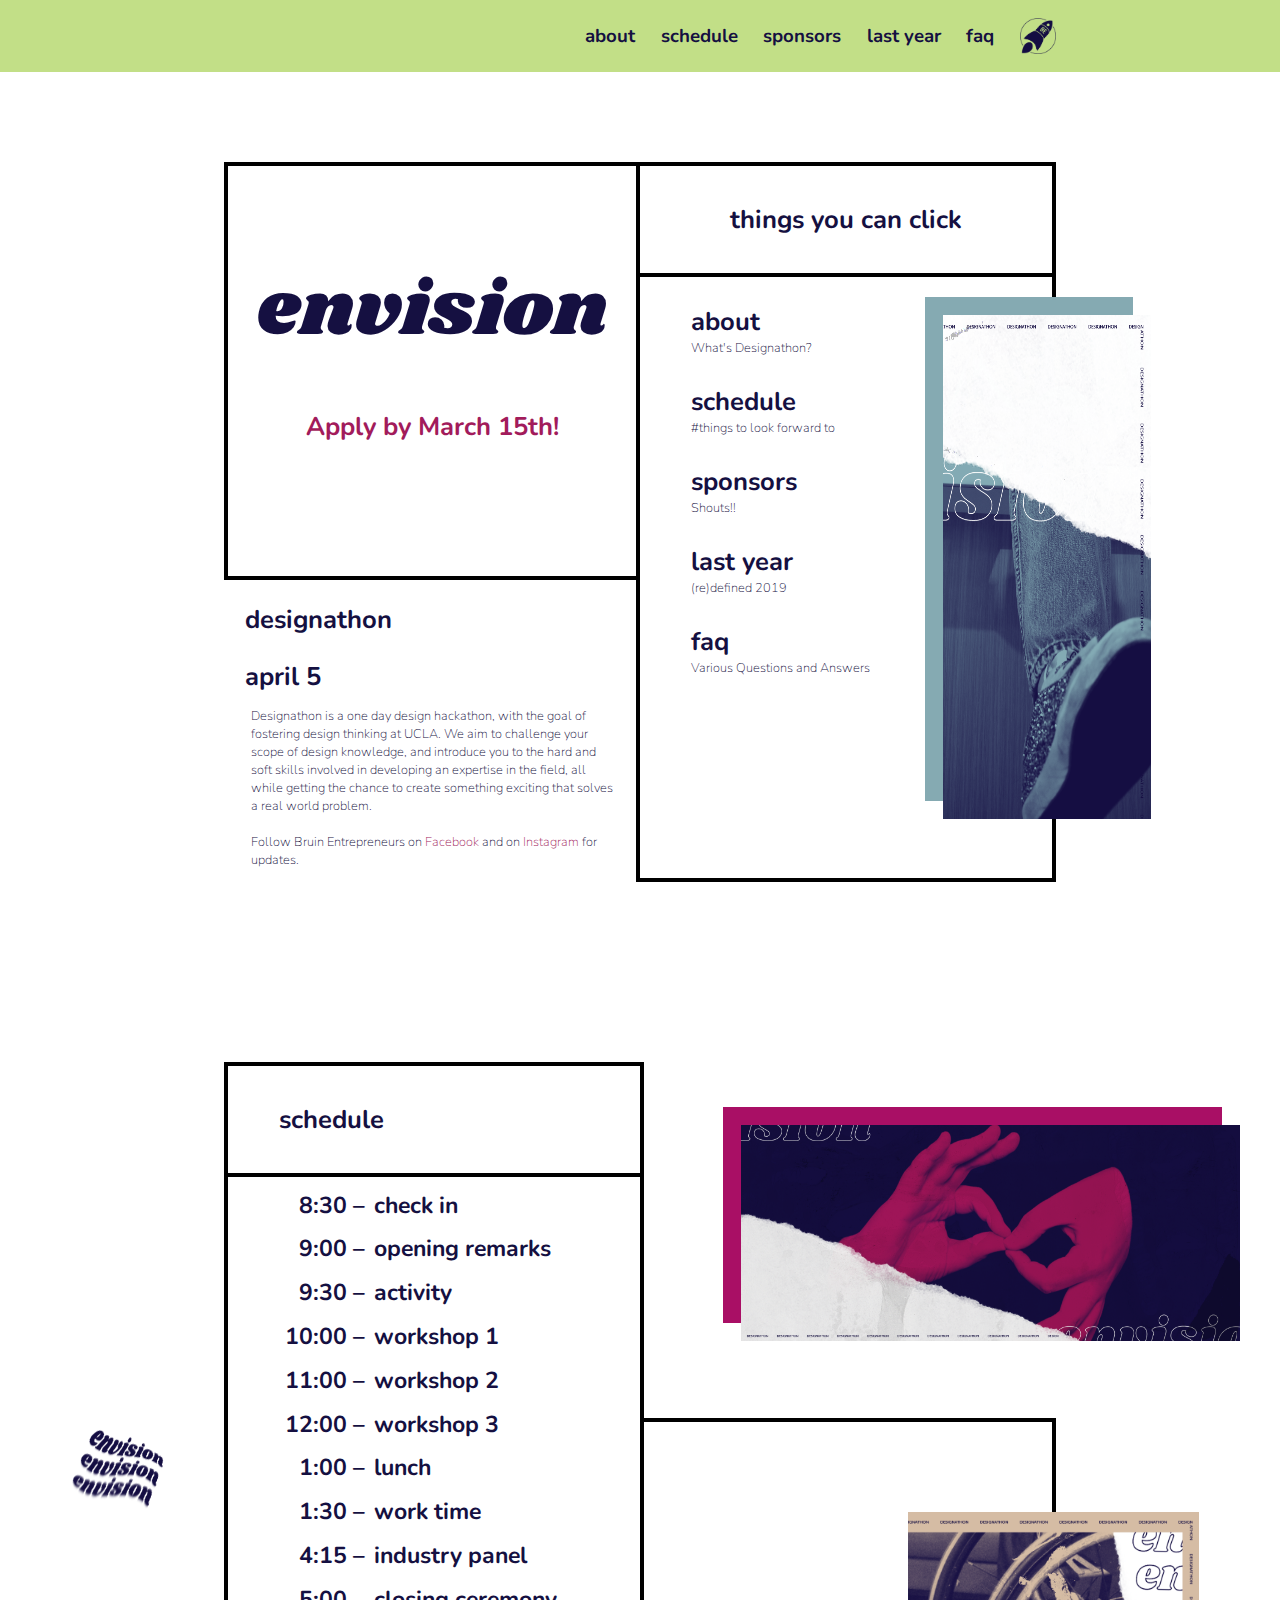
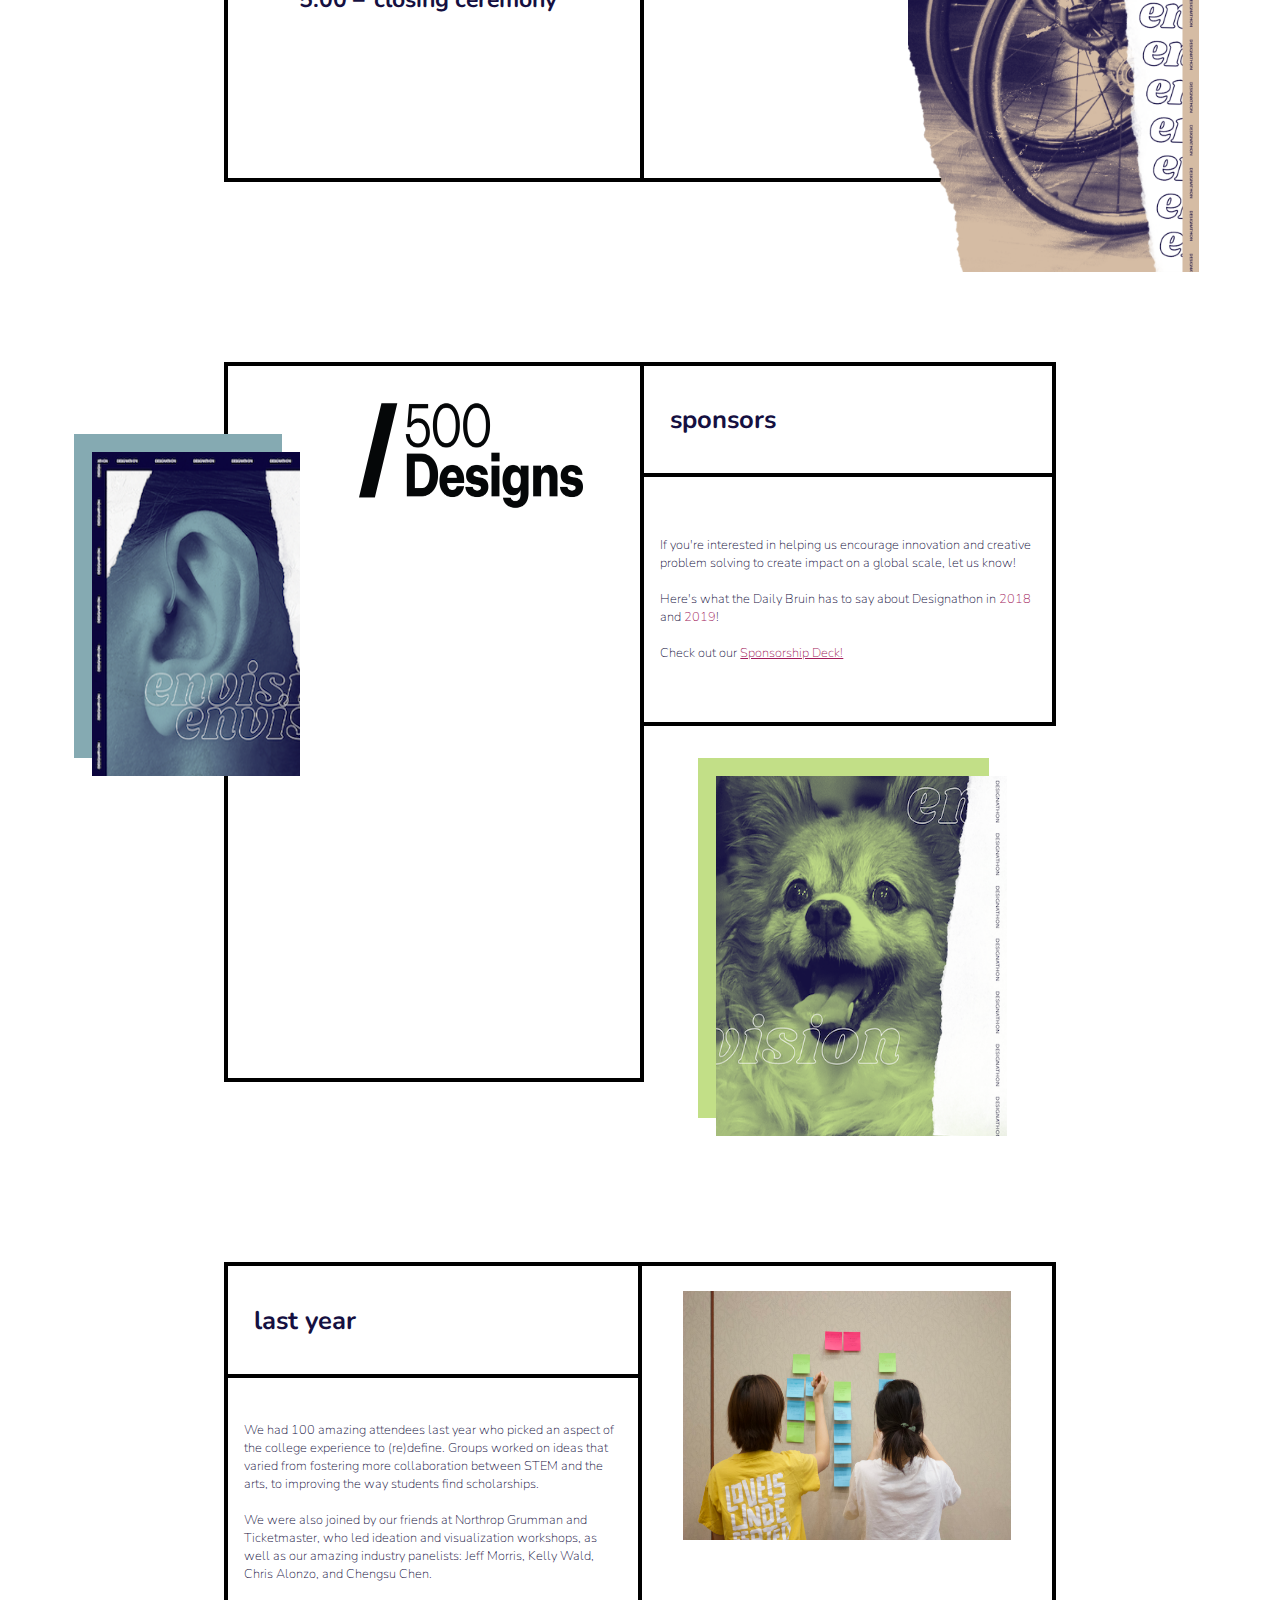
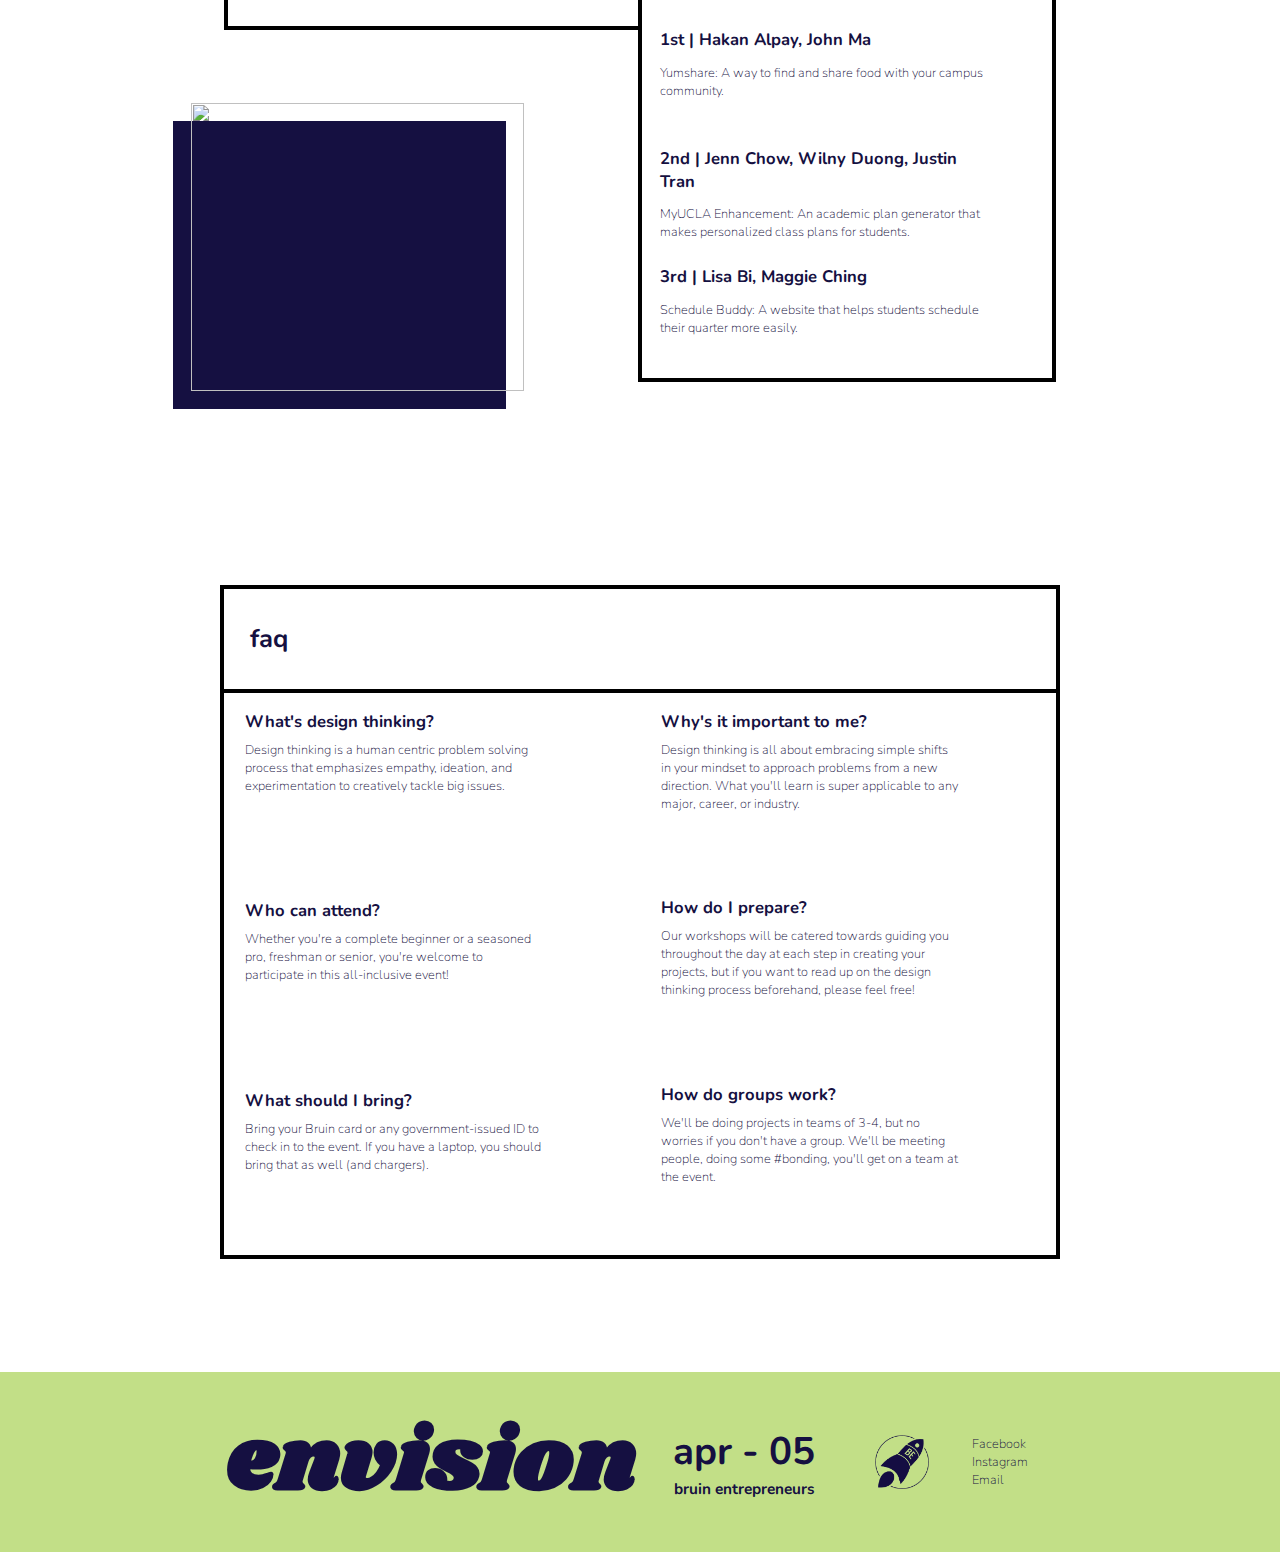
==== index.html @ 182599bc "Switched signing up date and event date for 1st page" ====
<html>
<head>
  <title>Designathon</title>
  <script src="https://ajax.googleapis.com/ajax/libs/jquery/3.3.1/jquery.min.js"></script>
  <link rel="stylesheet" href="base.css" type="text/css" />
  <link href='https://fonts.googleapis.com/css?family=Comfortaa' rel='stylesheet'>
  <link rel="stylesheet" type="text/css" href="https://fonts.googleapis.com/css?family=Open+Sans" />
  <link href="https://fonts.googleapis.com/css?family=Karla" rel="stylesheet" type="text/css">
  <link href="https://fonts.googleapis.com/css?family=Shrikhand&display=swap" rel="stylesheet">
  <link href="https://fonts.googleapis.com/css?family=Varela+Round&display=swap" rel="stylesheet">
  <link href="https://fonts.googleapis.com/css?family=Nunito&display=swap" rel="stylesheet">

  <meta name="viewport" content="width=device-width, initial-scale=1" user-scalable="no" />
</head>
<body>
    <div id="nav">
      <div id="bar">
        <a href="#about"><h3 class="nav-link">about</h3></a>
        <a href="#schedule"><h3 class="nav-link">schedule</h3></a>
        <a href="#sponsors"><h3 class="nav-link">sponsors</h3></a>
        <a href="#last-year"><h3 class="nav-link">last year</h3></a>
        <a href="#faq"><h3 class="nav-link">faq</h3></a>
        <a href="http://www.bruinentrepreneurs.org/"><div class='nav-link'><img id='nav-logo' src='./assets/bigblue.png'/></div></a>
      </div>
    </div>

    <div class="page">
      <div class="container-plain">
	       <div id="title-box" class="half-column-plain" >
	          <div id="title-left-upper" class="half-row" >
	             <div id="title-text-box" >
		               <h1 id="title-text">envision</h1>
			             <h5><a href='http://tinyurl.com/BEdesignathon20' style='color: #A21B5B; '>Apply by March 15th!</a></h5>
				        </div>
		        </div>
	          <div class='squeezed' class="half-row-plain" >
		        <h3 id="title-sub-title"> designathon</h3>
            <h3 id="title-sub-title"> april 5</h3>
		        <p class="title-sub-text" style="text-align: left;" >
			        Designathon is a one day design hackathon, with the goal of
				      fostering design thinking at UCLA. We aim to challenge
				      your scope of design knowledge, and introduce you to
				      the hard and soft skills involved in developing an
				      expertise in the field, all while getting the
				      chance to create something exciting that solves a
				      real world problem.
					    <!-- <a href='http://tinyurl.com/BEdesignathon20' style='color: #A21B5B; '>Apply by March 15th!</a> -->
					    <br>
						  <br>
							Follow Bruin Entrepreneurs on <a href="https://www.facebook.com/BruinEntrepreneurs/" style="color: #A21B5B;">Facebook</a> and on
							<a href="https://instagram.com/bruin.entrepreneurs?igshid=1wswyhg9yny3d" style="color: #A21B5B;">Instagram</a> for updates.
						</p>
			      </div>
	         </div>
	          <div class="half-column" >
	             <div class="section-title" >
	                <h2 class="section-title-text" style="margin: auto auto;">things you can click</h2>
		            </div>
               <div class="link-box" >
	                <div id="foot-img-box">
	  	                <img id='foot-img' src='./assets/foot.png'>
	                </div>
	                 <div class="link-item" >
		                  <a href="#title-sub-title"><h2 class="link-title-text">about</h2></a>
		                  <p class="link-subtext">What's Designathon?</p>
		                </div>
	                  <div class="link-item">
		                  <a href="#schedule"><h2 class="link-title-text">schedule</h2></a>
			                <p class="link-subtext">#things to look forward to</p>
			              </div>
		                <div class="link-item">
			                <a href="#sponsors"><h2 class="link-title-text">sponsors</h2></a>
			                <p class="link-subtext">Shouts!!</p>
				            </div>
			              <div class="link-item">
				              <a href='#last-year'><h2 class="link-title-text">last year</h2></a>
				              <p class="link-subtext">(re)defined 2019</p>
				            </div>
				            <div class="link-item">
					            <a href='#faq'><h2 class="link-title-text">faq</h2></a>
					            <p class="link-subtext">Various Questions and Answers</p>
					          </div>
				        </div>
	          </div>
      </div>
    </div>

	<!-- schedule: Monica's section -->
    <div id="schedule" class="page">
      <div class="container-plain">
		<div class="half-column" >
			<div class="section-title" >
		        <h2 class="section-title-text" style="margin-left: 4vw">schedule</h2>
			</div>
		    <div class="container-plain-schedule" >
		    	<div id="envision-img-box">
				  	<img id='envision-img' src='./assets/okaydude.png'>
				</div>
				<div class="half-column-schedule-small">
					<div class="link-item-schedule">
						<h2 class="link-title-text-time">8:30 &ndash;</h2>
					</div>
					<div class="link-item-schedule">
						<h2 class="link-title-text-time">9:00 &ndash;</h2>
					</div>
					<div class="link-item-schedule">
						<h2 class="link-title-text-time">9:30 &ndash;</h2>
					</div>
					<div class="link-item-schedule">
						<h2 class="link-title-text-time">10:00 &ndash;</h2>
					</div>
					<div class="link-item-schedule">
						<h2 class="link-title-text-time">11:00 &ndash;</h2>
					</div>
					<div class="link-item-schedule">
						<h2 class="link-title-text-time">12:00 &ndash;</h2>
					</div>
					<div class="link-item-schedule">
						<h2 class="link-title-text-time">1:00 &ndash;</h2>
					</div>
					<div class="link-item-schedule">
						<h2 class="link-title-text-time">1:30 &ndash;</h2>
					</div>
					<div class="link-item-schedule">
						<h2 class="link-title-text-time">4:15 &ndash;</h2>
					</div>
					<div class="link-item-schedule">
						<h2 class="link-title-text-time">5:00 &ndash;</h2>
					</div>
				</div>
				<div class="half-column-schedule">
					<div class="link-item-schedule-2">
						<h2 class="link-title-text-time-2">check in</h2>
					</div>
					<div class="link-item-schedule-2">
						<h2 class="link-title-text-time-2">opening remarks</h2>
					</div>
					<div class="link-item-schedule-2">
						<h2 class="link-title-text-time-2">activity</h2>
					</div>
					<div class="link-item-schedule-2">
						<h2 class="link-title-text-time-2">workshop 1</h2>
					</div>
					<div class="link-item-schedule-2">
						<h2 class="link-title-text-time-2">workshop 2</h2>
					</div>
					<div class="link-item-schedule-2">
						<h2 class="link-title-text-time-2">workshop 3</h2>
					</div>
					<div class="link-item-schedule-2">
						<h2 class="link-title-text-time-2">lunch</h2>
					</div>
					<div class="link-item-schedule-2">
						<h2 class="link-title-text-time-2">work time</h2>
					</div>
					<div class="link-item-schedule-2">
						<h2 class="link-title-text-time-2">industry panel</h2>
					</div>
					<div class="link-item-schedule-2">
						<h2 class="link-title-text-time-2">closing ceremony</h2>
					</div>
				</div>
			</div>
		</div>

		<div id="title-box" class="half-column-plain">
			<div class="half-row-plain" >
				<div id="hand-img-box">
				  	<img id='hand-img' src='./assets/hands.png'>
				</div>
			</div>
		    <div id="title-right-upper" class="half-row" style="border-left: white">
		          <div id="title-text-box"></div>
				  <div id="bike-img-box">
				  	<img id='bike-img' src='./assets/bike.png'>
				  </div>
			</div>
		</div>
      </div>
    </div>

    <div class="page" id="sponsors">
      <div class="container-plain">
			<div class="half-column">
        <div class="sponsor-box">
          <div id="sponsor-img-box">
            <img id='foot-img' src='./assets/500Designs_Export_Lockup_Black.png'>
          </div>
        </div>
        <div class="ear-box" >
           <div id="ear-img-box">
               <img id='foot-img' src='./assets/ear.png'>
          </div>
        </div>
      </div>
			<div class="half-column noborder">
				<div class="half-row" id="thiccBorderBottom">
          <div class="section-title" style="height: 30%;" >
						<h1 class="section-title-text">sponsors</h1>
					</div>
						<div class="half-row-plain" style='height:75%;'>
							<p class='box-text'>If you're interested in helping us encourage innovation and creative problem solving to create impact on a global scale, let us <a href="evp.bruin.entrepreneurs@gmail.com">know!</a>
							<br>
							<br>
							Here's what the Daily Bruin has to say about Designathon in <a href="https://dailybruin.com/2018/04/29/designathon-encourages-collaboration-of-students-with-diverse-experience-perspectives/" style=' color: #A21B5B;'>2018</a> and <a href="https://dailybruin.com/2019/04/03/designathon-aims-to-teach-students-creative-problem-solving-design-process/" style=' color: #A21B5B;'>2019</a>!
							<br>
              <br>
							Check out our <a href='https://drive.google.com/a/g.ucla.edu/file/d/1J04RfJUSskEVk2_TFL7cksySTFV1yy9Q/view?usp=sharing' style='text-decoration: underline; color: #A21B5B;'>Sponsorship Deck!</a>
            </p>
						</div>
					<!-- </div> -->
				</div>
				<div class="half-row" id="thiccBorderLeft">
					<div class="half-row" id="thiccMargin">
            <!--
						<div class="greenBox noborder" >
							<div id="dogImage"></div>
						</div>
          -->
            <div class="dog-box" >
               <div id="dog-img-box">
                   <img id='foot-img' src='./assets/dog.png'>
              </div>
            </div>
					</div>
				</div>
			</div>
		</div>
    <!--
		<div class="blueBox"></div>
		<div class="earImage"></div>
  -->
	</div>
</div>

<!-- sponsors section

<div class="page">
  <div id='sponsors' class="container-sponsors" >
	<div class="section-title" >
	      <h1 class="section-title-text" >sponsors & speakers & mentors & judges</h1>
	      </div>
	<div class="half-column-plain" >
	      <div class="s-box" style="background-color: #8FBEC7;"></div>
	      <h3 class="s-box-description">Natasha Puthukudy</h3>
	      <h3 class="s-box-description" style="margin-top: -6%; font-size: 1vw;">Company</h3>
	      <h3 class="s-box-description" style="margin-top: -6%; font-size: 1vw;">Role</h3>
	      <div class="s-box" style="background-color: #B8DA85;"></div>
	      <h3 class="s-box-description">Riley Noon</h3>
	      <h3 class="s-box-description" style="margin-top: -6%; font-size: 1vw;">Company</h3>
	      <h3 class="s-box-description" style="margin-top: -6%; font-size: 1vw;">Role</h3>
	      <div class="s-box" style="background-color: #AC0462;"></div>
	      <h3 class="s-box-description">Karlina Ho</h3>
	      <h3 class="s-box-description" style="margin-top: -6%; font-size: 1vw;">Company</h3>
	      <h3 class="s-box-description" style="margin-top: -6%; font-size: 1vw;">Role</h3>
	</div>
	<div class="half-column-plain" >
	      <div class="s-box" style="background-color: #AC0462;"></div>
	      <h3 class="s-box-description">Franklin Liang</h3>
	      <h3 class="s-box-description" style="margin-top: -6%; font-size: 1vw;">Company</h3>
	      <h3 class="s-box-description" style="margin-top: -6%; font-size: 1vw;">Role</h3>
	      <div class="s-box" style="background-color: #8FBEC7;"></div>
	      <h3 class="s-box-description">Crystal Huynh</h3>
	      <h3 class="s-box-description" style="margin-top: -6%; font-size: 1vw;">Company</h3>
	      <h3 class="s-box-description" style="margin-top: -6%; font-size: 1vw;">Role</h3>
	      <div class="s-box" style="background-color: #DCC5A5;"></div>
	      <h3 class="s-box-description">Monica Bellare</h3>
	      <h3 class="s-box-description" style="margin-top: -6%; font-size: 1vw;">Company</h3>
	      <h3 class="s-box-description" style="margin-top: -6%; font-size: 1vw;">Role</h3>
	</div>
	<div class="half-column-plain" >
	      <div class="s-box" style="background-color: #DCC5A5;"></div>
	      <h3 class="s-box-description">Isha Kamath</h3>
	      <h3 class="s-box-description" style="margin-top: -6%; font-size: 1vw;">Company</h3>
	      <h3 class="s-box-description" style="margin-top: -6%; font-size: 1vw;">Role</h3>
	      <div class="s-box" style="background-color: #1A1943;"></div>
	      <h3 class="s-box-description">Sela Serafin</h3>
	      <h3 class="s-box-description" style="margin-top: -6%; font-size: 1vw;">Company</h3>
	      <h3 class="s-box-description" style="margin-top: -6%; font-size: 1vw;">Role</h3>
	      <div class="s-box" style="background-color: #B8DA85;"></div>
	      <h3 class="s-box-description">Paolo Shamoon</h3>
	      <h3 class="s-box-description" style="margin-top: -6%; font-size: 1vw;">Company</h3>
	      <h3 class="s-box-description" style="margin-top: -6%; font-size: 1vw;">Role</h3>
	</div>
	<div class="half-column-plain" >
	      <div class="s-box" style="background-color: #1A1943;"></div>
	      <h3 class="s-box-description">Sarah Wilen</h3>
	      <h3 class="s-box-description" style="margin-top: -6%; font-size: 1vw;">Company</h3>
	      <h3 class="s-box-description" style="margin-top: -6%; font-size: 1vw;">Role</h3>
	      <div class="s-box" style="background-color: #AC0462;;"></div>
	      <h3 class="s-box-description">Nicole Park</h3>
	      <h3 class="s-box-description" style="margin-top: -6%; font-size: 1vw;">Company</h3>
	      <h3 class="s-box-description" style="margin-top: -6%; font-size: 1vw;">Role</h3>
	      <div class="s-box" style="background-color: #8FBEC7;"></div>
	      <h3 class="s-box-description">Joey Tang</h3>
	      <h3 class="s-box-description" style="margin-top: -6%; font-size: 1vw;">Company</h3>
	      <h3 class="s-box-description" style="margin-top: -6%; font-size: 1vw;">Role</h3>
	</div>

   </div>
</div>

 -->

<div id='last-year' class="page">
    <div class="container-plain">
		<div class="half-column" style="height: 50%; border-right: 0;">
			<div class="section-title" style="height: 30%;" >
		    	<h1 class="section-title-text">last year</h1>
			</div>
			<div class="half-row-plain">
				<p class='box-text'>
			    	We had 100 amazing attendees last year who picked an
			    	aspect of the college experience to (re)define. Groups worked
			        on ideas that varied from fostering more collaboration between
			        STEM and the arts, to improving the way students find scholarships.
			        <br>
				  	<br>
				    We were also joined by our friends at Northrop Grumman and
				    Ticketmaster, who led ideation and visualization workshops,
				    as well as our amazing industry panelists: Jeff Morris,
				    Kelly Wald, Chris Alonzo, and Chengsu Chen.
				</p>
			  	<div id='star-background'>
			    	<img id='star-pic' src='./assets/blue2-01.png'>
			    </div>
			</div>
		</div>
	    <div class="half-column" style="width: 50%;">
		    <div id="last-year-pic-box">
				    <img id='whiteboard-pic' src='./assets/fullsizeoutput_17e4.jpeg'>
				<!-- <div style='display: flex; justify-content: center;'>
					<div style='font-weight: 900; font-size: 1.vw;'>&mdash;&nbsp;&nbsp;&nbsp;&nbsp;</div>
					<div style='font-weight: 700; font-size: 1.vw;'>&mdash;&nbsp;&nbsp;&nbsp;&nbsp;</div>
					<div style='font-weight: 500; font-size: 1.vw;'>&mdash;&nbsp;&nbsp;&nbsp;&nbsp;</div>
					<div style='font-weight: 300; font-size: 1.vw;'>&mdash;&nbsp;&nbsp;&nbsp;&nbsp;</div>
				</div> -->
			</div>
			<div id="last-year-winners-box">
				<div class="winner-box">
					<h3 class="winner-name">1st | Hakan Alpay, John Ma</h3>
					<p>
					Yumshare: A way to find and share food with your campus community.
					</p>
				</div>
				<div class="winner-box">
					<h3 class="winner-name">2nd | Jenn Chow, Wilny Duong, Justin Tran</h3>
					<p>
						MyUCLA Enhancement: An academic plan generator that makes personalized
						class plans for students.
					</p>
				</div>
				<div class="winner-box">
					<h3 class="winner-name">3rd | Lisa Bi, Maggie Ching</h3>
					<p>
					Schedule Buddy: A website that helps students schedule their quarter
					more easily.
					</p>
				</div>
			</div>
		</div>
	</div>
</div>

<div class="page">
    <div id='faq' class="container">
		<div class="section-title">
			<h1 class="section-title-text" >faq</h1>
	    </div>
		<div id='q-a' class="half-column-plain">
			<div class="q-box" >
				<h3 class="q-box-question" >What's design thinking?</h3>
				<p class='q-box-answer'>
		      		Design thinking is a human centric problem solving
		          	process that emphasizes empathy, ideation, and
		          	experimentation to creatively tackle big issues.
		      	</p>
		    </div>
			<div class="q-box">
				<h3 class="q-box-question" > Who can attend?</h3>
				<p class='q-box-answer'>
					Whether you're a complete beginner or a seasoned pro,
					freshman or senior, you're welcome to participate in
					this all-inclusive event!
				</p>
			</div>
			<div class="q-box" >
				<h3 class="q-box-question" >What should I bring?</h3>
				<p class='q-box-answer'>
				Bring your Bruin card or any government-issued ID to
				check in to the event. If you have a laptop, you should
				bring that as well (and chargers).
				</p>
			</div>
		</div>
		<div class="half-column-plain" >
			<div class="q-box" >
				<h3 class="q-box-question" >Why's it important to me?</h3>
				<p class='q-box-answer'>
					Design thinking is all about embracing simple shifts in
					your mindset to approach problems from a new direction.
					What you'll learn is super applicable to any major, career,
					or industry.
				</p>
			</div>
			<div class="q-box" >
				<h3 class="q-box-question" >How do I prepare?</h3>
				<p class='q-box-answer'>
					Our workshops will be catered towards guiding you
					throughout the day at each step in creating your
					projects, but if you want to read up on the design
					thinking process beforehand, please feel free!
				</p>
			</div>
			<div class="q-box" >
				<h3 class="q-box-question" >How do groups work?</h3>
				<p class='q-box-answer'>
					We'll be doing projects in teams of 3-4, but no worries
					if you don't have a group. We'll be meeting people, doing
					some #bonding, you'll get on a team at the event.
				</p>
			</div>
		</div>
	</div>
</div>

<div id="bottom-bar">
  <div id="bottom-container">
    <div id="bottom-name"><h1 id="bottom-name-text">envision</h1></div>
    <div id="bottom-date">
      <h2 id="bottom-date-text">apr - 05</h2>
      <h2 id="bottom-be-text">bruin entrepreneurs</h2>
    </div>
    <div id="be-logo">
      <img id='be-logo-img' src='./assets/bigblue.png'>
    </div>
    <div id="bottom-links">
      <a href="https://www.facebook.com/BruinEntrepreneurs/"><p class="bottom-links-text">Facebook</p></a>
      <a href="https://instagram.com/bruin.entrepreneurs"><p class="bottom-links-text">Instagram</p></a>
      <a href='mailto:finance@bruinentrepreneurs.org'><p class="bottom-links-text">Email</p></a>
    </div>
  </div>
</div>


<script src="base.js"></script>
<script src="faded.js"></script>
</body>
</html>
---- base.css ----
/* about-img img is wrong. Theres more detail in the original */

html {
  scroll-behavior: smooth;
}
body {
  background-color: rgba(255, 255, 255, 1);
  width: 100%;
  padding: 0px;
  margin: 0px;
  overflow-x: hidden;
  color: #151041;
}
h1, h2, h3, h4, h5 {
  font-family: 'Nunito', sans-serif;
}

p {
    font-family: 'Nunito', san-serif;
    color: #151041;
    font-weight: 100;
    font-size: 1vw;
}

a {
    text-decoration: none;
    color: #151041;

}

h5 {
  font-size: 2vw;
}

h4 {
  /* font-family: ''; */
    /* color: #8DA9D4; */
    font-size: 1rem;
}

#nav {
  background-color: #C2DF87;
  width: 100%;
  height: 8vh;

}

#bar {
  height: 8vh;
  width: 65vw;
  display: flex;
  margin: 0 auto;
  /* justify-content: center; */
  justify-content: flex-end;

}

#nav-logo {
  height: 50%;
}

.nav-link {
  height: 100%;
  padding-left: 2vw;
  display: flex;
  align-items: center;
  justify-content: center;
  margin: 0;

}

#title-box {
  text-align: center;
  vertical-align: middle;
  height: 100%;
  /* border-style: solid; */
  /* width: 50%; */
}

#title-text-box {
    /* margin: auto; */
}

#title-text {
  font-family: 'Shrikhand', cursive;
  font-size: 6vw;
  text-align: center;
  margin: 0;
  /* margin: -5vh 0; */
  font-weight: 100;
}

#title-left-upper {
    border-right: 0;
    align-items: center;
    justify-content: center;
}

/* schedule: Monica's section */
#title-right-upper {
    border-left: 0;
}

#title-date-text {
  font-family: 'Nunito', sans-serif;
  font-weight: normal;
  font-size: 3vw;
  margin: 0;
  margin-top: -8%;
  /* margin: 1rem 0; */
  /* margin: auto 0; */
}

.squeezed {
  width: 90%;
  margin: 0 auto;
}

#title-sub-title {
    margin-top: 6%;
    margin-bottom: 0;

    font-style: bold;
    font-size: 2vw;
    text-align: left;
}

.title-sub-text {
    text-align: left;
    margin-left: .5vw;
}

.section-title {
  width: 100%;
  border-bottom: 0.25rem solid black;
  flex-direction: column;
  flex-wrap: wrap;
  display: flex;
  height: 15%;
}

.section-title-text {

    text-align: left;
    font-style: bold;
    font-size: 2vw;
    margin: auto auto;
    margin-left: 2vw;
    /* text-align: center; */
}


/* schedule: Monica's section */
.section-title-text-time {
    text-align: right;
    font-style: bold;
    font-size: 2.5vw;
    margin: auto auto;
    margin-left: 2vw;
    /* text-align: center; */
}

.link-box {
    margin-left: 4vw;
    height: 70%;
}

#foot-img-box {
  background: #85AAB2;
  width: 25%;
  height: 70%;
  position: absolute;
  top: 15vh;
  right: -6vw;
}
/* last-year-text */
#hand-img-box {
  background: #A90F65;
  width: 60%;
  height: 30%;
  position: absolute;
  top: 5vh;
  right: -20%;
  /* overflow-x: hidden; */
}

#hand-img {
  position: absolute;
  left: 2vh;
  top: 2vh;
  width: 100%;
  height: 100%;
}

#bike-img-box {
  /*background: #A90F65;*/
  width: 35%;
  height: 50%;
  position: absolute;
  top: 60%;
  right: -15%;
}

#envision-img-box {
  /*background: #A90F65;*/
  width: 20%;
  height: 20%;
  position: absolute;
  top: 25vh;
  left: -17vh;
}

#foot-img {
  position: absolute;
  left: 2vh;
  top: 2vh;
  width: 100%;
  height: 100%;
}

#bike-img {
  position: absolute;
  left: 2vh;
  top: 2vh;
  width: 100%;
  height: 100%;
}

#envision-img {
  position: absolute;
  transform: rotate(20deg);
  /* left: 2vh; */
  /* top: 2vh; */
  left: 5%;
  top: 5%;
  width: 100%;
  height: 100%;
}

.link-item {
    text-align: left;
    margin-top: 7.5%;
}

/* schedule: Monica's section */
.link-item-schedule {
    text-align: left;
    margin-top: 1vw;
    margin-right: 0vw;
}

.link-item-schedule-2 {
    text-align: left;
    margin-top: 1vw;
    margin-left: 0.7vw;
*/}

.link-title-text {
    text-align: left;
    font-style: bold;
    font-size: 2vw;
    margin: auto auto;

}

/* schedule: Monica's section */
  .link-title-text-time {
    text-align: right;
    font-style: bold;
    font-size: 1.8vw;
    margin: auto auto;
  }

  .link-title-text-time-2 {
    text-align: left;
    font-style: bold;
    font-size: 1.8vw;
    margin: auto auto;
  }

.link-subtext {
    margin-top: 0;
    margin-bottom: auto;
}

.page {
  width: 100vw;
  height: 100vh;
  display: flex;
  flex-direction: row;
  justify-content: center;
  flex-wrap: wrap;
  align-items: center;
}


#rowSplit1 {
  flex: 0.1;
}
#rowSplit2 {
  flex: 0.9;
}
/*
Creates a rectangular container for the boxes
*/
.container {
  width: 65vw;
  height: 74vh;
  position: relative;
  display: flex;
  justify-content: center;
  flex-wrap: wrap;
  /* border-left: 0.125rem solid black; */
  /* border-top: 0.125rem solid black; */
  border: 0.25rem solid black;
  /* background-color: white; */
  flex-direction: row;
}

.container-plain {
  width: 65vw;
  height: 80vh;
  position: relative;
  display: flex;
  justify-content: center;
  flex-wrap: wrap;
  /* background-color: rgba(242, 242, 243, 1); */
  flex-direction: row;
}

/* schedule: Monica's section */
.container-plain-schedule {
  width: 100%;
  height: 84%;
  position: relative;
  display: flex;
  justify-content: center;
  flex-wrap: wrap;
  /* background-color: rgba(242, 242, 243, 1); */
  flex-direction: row;
}



.half-column {
  flex: 1;
  border-left: 0.25rem solid black;
  border-top: 0.25rem solid black;
  border-right: 0.25rem solid black;
  border-bottom: 0.25rem solid black;
  flex-direction: column;
  flex-wrap: wrap;
  display: flex;
}

/* schedule: Monica's section */
.half-column-schedule {
  flex: 1.5;
  /*border-left: 0.25rem solid black;
  border-top: 0.25rem solid black;
  border-right: 0.25rem solid black;
  border-bottom: 0.25rem solid black;*/
  /*border-top: 0.25rem solid black;
  border-bottom: 0.25rem solid black;*/

  flex-direction: column;

  display: flex;
}

.half-column-schedule-small {
  flex: 0.75;
  /*border-left: 0.25rem solid black;
  border-top: 0.25rem solid black;
  border-right: 0.25rem solid black;
  border-bottom: 0.25rem solid black;*/
  flex-direction: column;
  flex-wrap: wrap;
  display: flex;
}




.half-column-plain {
  flex: 1;

  flex-direction: column;
  flex-wrap: wrap;
  display: flex;
  height: 85%;

}

.half-row {
  flex: 1;
  border: 0.25rem solid black;
  flex-direction: column;
  flex-wrap: wrap;
  display: flex;
  height: 50%;
}

.half-row-plain {
    flex: 1;
    flex-direction: column;
    flex-wrap: wrap;
    display: flex;
}



.box {
  height: 32vh;
  width: 22.4vw;
  background-color: #C2DF87;
  border: 0rem solid white;
  overflow: hidden;
  display: flex;
}



.noborder {
  border: 0rem solid white;
}



.box-text {
  margin: auto 4%;
}

.dog-box {
    margin-left: 0vw;
    height: 70%;
}

#dog-img-box {
  background: #C2DF87;
  width: 35%;
  height: 50%;
  position: absolute;
  /*
  top: 43vh;
  right: 10vh;
  */
  top: 55%;
  right: 8%;
}

.ear-box {
    margin-left: 0vw;
    height: 100%;
}

.sponsor-box {
    margin-left: 0vw;
    height: 100%;
}

#ear-img-box {
  background: #85AAB2;
  width: 25%;
  height: 45%;
  position: absolute;
  /*
  top: 8vh;
  left: -20vh;
  */
  top: 10%;
  left: -18%;
}

#sponsor-img-box {
  background: white;
  width: 30%;
  height: 19%;
  position: absolute;
  /*
  top: 8vh;
  left: -20vh;
  */
  top: 1%;
  left: 12.5%;
}

#star-background {
  height: 40%;
  width: 40%;
  position: absolute;
  bottom: -3vh;
  left: -4vw;
  background: #151041;
}

#star-pic {
  height: 100%;
  width: 100%;
  position: absolute;
  left: 2vh;
  bottom: 2vh;
}

#last-year-pic-box {
  height: 50%;
  text-align: center;
}


#whiteboard-pic {
  height: 70%;
  max-width: 80%;
  display: block;
  /* margin-top: 20%; */
  margin: 6% auto;
}

#last-year-winners-box {
    height: 50%;
    width: 90%;
    display: flex;
    flex-direction: column;
}

.winner-box {

   margin: auto 5%;
   width: 90%;
   height: 30%;
}

.winner-name {
    margin: 0 0;
    font-size: 1.3vw;
}

#q-a {
  justify-content: space-between;
}

.q-box {
    margin: 0% 5%;
    width: 90%;
    height: 33%;
}

.q-box-question {
  font-size: 1.3vw;
  /* margin-top: auto; */
  margin-bottom: .5rem;
}

.q-box-answer {
  margin-top: 0;
  width: 80%;
}





/*
Classes for the sponsor section
*/

.page {
  width: 100%;
  height: 100%;
  display: flex;
  flex-direction: row;
  justify-content: center;
  flex-wrap: wrap;
  align-items: center;
  position: relative;
}





.half-row-div {
  flex: 1;
  margin-left: 15%;
  margin-right: 12%;
  margin-top: 2%;
}

#noborder {
  border: 0rem solid white;
}

#thiccBorderBottom {
  border-bottom: 0.25rem solid black;
  border-right: 0.25rem solid black;
  border-left: 0;
}

#thiccBorderLeft {
  border-top: 0rem solid black;
  border-right: 0rem solid black;
  border-bottom: 0rem solid black;
  border-left: 0;
}

#thiccMargin {
  border: 0rem solid white;
  margin-top: 2.9vh;
  margin-left: 3.65vw;
}

#smallRow {
  flex: 0.43;
  border: 0rem solid white;
  margin-top: 4%;
  margin-left: 15%;
}

#thiccBorderTop {
  border-top: 0.25rem solid black;
  border-right: 0rem solid black;
  border-bottom: 0rem solid black;
  border-left: 0rem solid black;
}

#bottom-bar {
  background-color: #C2DF87;
  width: 100%;
  height: 20vh;
  /* margin-bottom: 6vh; */
}

#bottom-container {
  width: 65vw;
  height: 100%;
  display: flex;
  flex-direction: row;
  align-items: center;
  margin: 0 auto;
}

#bottom-name {
  display: flex;
  flex-direction: column;
  width: 50%;
  height: 100%;
  align-items: center;
  justify-content: center;
  /* height: 30vh; */
}

#bottom-name-text {
  font-family: 'Shrikhand', cursive;
  font-size: 7vw;
  vertical-align: middle;
  margin-top: 0;
  margin-bottom: 0;
}

#bottom-date {
  width: 25%;
  display: flex;
  flex-direction: column;
  justify-content: center;
  text-align: center;
}

#bottom-date-text {
  font-size: 3vw;
  font-weight: 700;
  margin-top: 0;
  margin-bottom: 0;
}

#bottom-be-text {
  margin-top: 0;
  margin-bottom: 0;
  font-size: 1.2vw;
}

#be-logo {
  display: flex;
  justify-content: center;
  width: 13%;
}

#be-logo-img {
  height: 50%;
  width: 50%;
}

#bottom-links {
  width: 12%;
  text-decoration: none;
  display: flex;
  flex-direction: column;
  justify-content: center;
}

.bottom-links-text {
  margin-top: 0;
  margin-bottom: 0;
  margin-left: 1rem;
}

  /* sponsors */
.container-sponsors {
  width: 65vw;
  height: 80vh;
  position: relative;
  display: flex;
  justify-content: center;
  flex-wrap: wrap;
  /* border-left: 0.125rem solid black; */
  /* border-top: 0.125rem solid black; */
  border: 0.25rem solid black;
  /* background-color: white; */
  flex-direction: row;
}

.s-box {
    margin-top: 10%;
    margin-left: 20%;
    width: 50%;
    height: 8vw;
}

.s-box-description {
  margin-top: 2.5%;
  font-size: 1.3vw;
  margin-left: 20%;
}
/* sponsors */

@media (max-width: 1050px) {
  #dog-img-box {
    width: 45%;
    height: 40%;
    top: 55%;
    right: 0%;
  }


  #ear-img-box {
    width: 33%;
    height: 45%;
    top: 10%;
    left: -20%;
  }

  #sponsor-img-box {
    width: 30%;
    height: 14%;
    top: 3%;
    left: 15%;
  }
}


@media (max-width: 870px) {
  h3 {
    font-size: .8rem;
  }
}

@media (max-width: 780px) {
  #sponsor-img-box {
    width: 27%;
    height: 10%;
    top: 0.8%;
    left: 19%;
  }
}

@media (max-width: 600px) {
  h3 {
    font-size: .6rem;
  }
  #sponsor-img-box {
    width: 27%;
    height: 10%;
    top: 0.5%;
    left: 18.5%;
  }
}

@media (max-width: 40rem) {

  p {
    /* margin-top: 0; */
    font-size: 2vw;
  }

  .link-title-text-time {
    margin-bottom: 2vh;
    font-size: 3vw;
  }

  .link-title-text-time-2 {
    margin-bottom: 2vh;
    font-size: 3vw;
  }


  .container {
    width: 80vw;
  }

  .container-plain {
    width: 80vw;
  }

/* schedule: Monica's section */
  .container-plain-schedule {
    width: 40vw;
  }

  #title-date-text {
    margin: 2rem 0;
  }

  #title-sub-title {
    font-size: 4vw;
  }

  #last-year-text {
    font-size: 1.7vw;
  }

  #star-background {
    width: 32%;
    height: 32%;
  }

  .link-item {
    margin: 2rem 0;
  }

  .link-title-text {
    font-size: 4vw;
  }

  .section-title-text {
    font-size: 4vw;
  }

  .winner-name {
    font-size: 2.3vw;
  }

  .q-box-question {
    font-size: 3vw;
  }

  #dog-img-box {
    width: 43%;
    height: 35%;
    top: 60%;
    right: 0%;
  }


  #ear-img-box {
    width: 32%;
    height: 38%;
    top: 10%;
    left: -10%;
  }

  /*sponsors*/
  .container-sponsors {
    width: 80vw;
  }

  .s-box-description {
    font-size: 1.3vw;
    margin-bottom: .5rem;
    margin-left: 10%;
  }

  .s-box {
    margin: 10% 10%;
    width: 50%;
    height: 10%;
  }
  /*sponsors*/

}



@media (min-width: 62rem) {
  /*sponsors*/
  .container-sponsors {
    width: 65vw;
  }

  .s-box-description {
    font-size: 1vw;
    margin-top: -1rem;
    margin-bottom: 0.5rem;
    margin-left: 10%;
  }

  .s-box {
    margin: 10% 10%;
    width: 6vw;
    height: 6vw;
  }
  /*sponsors*/
}
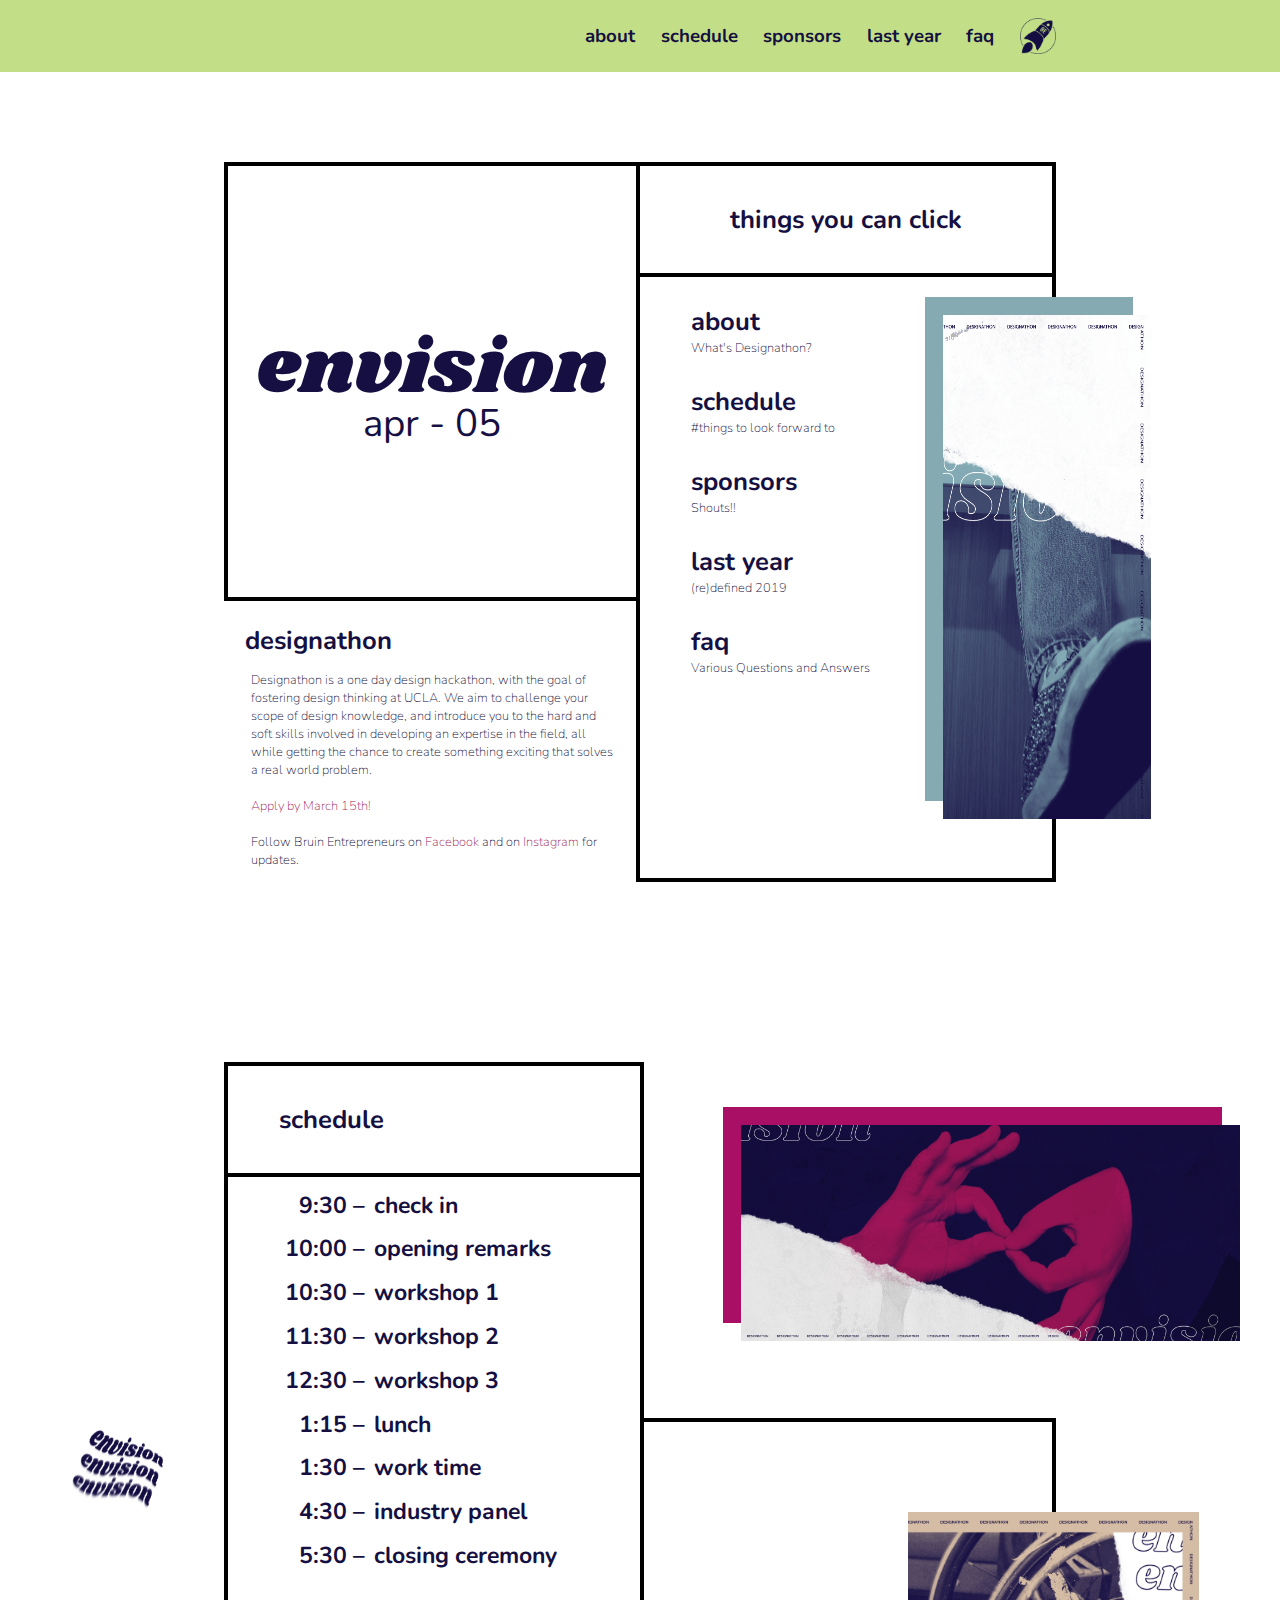
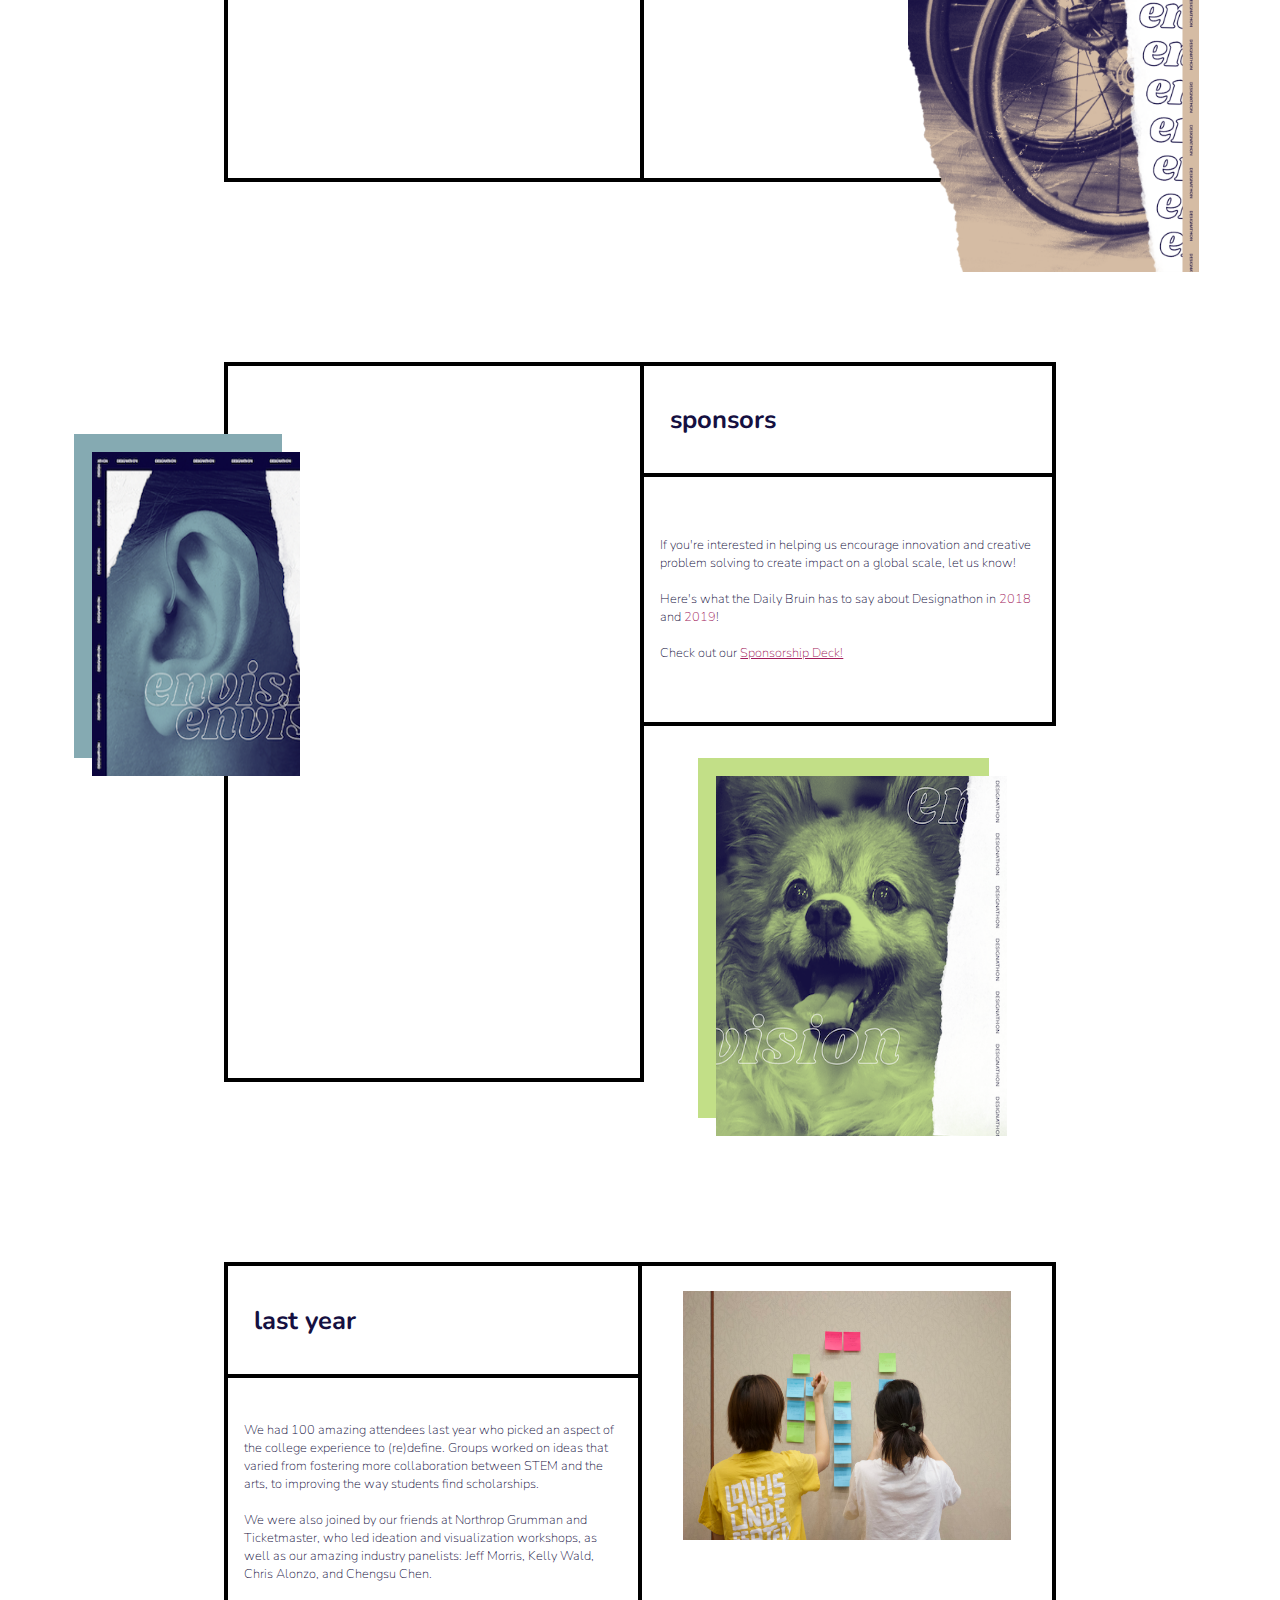
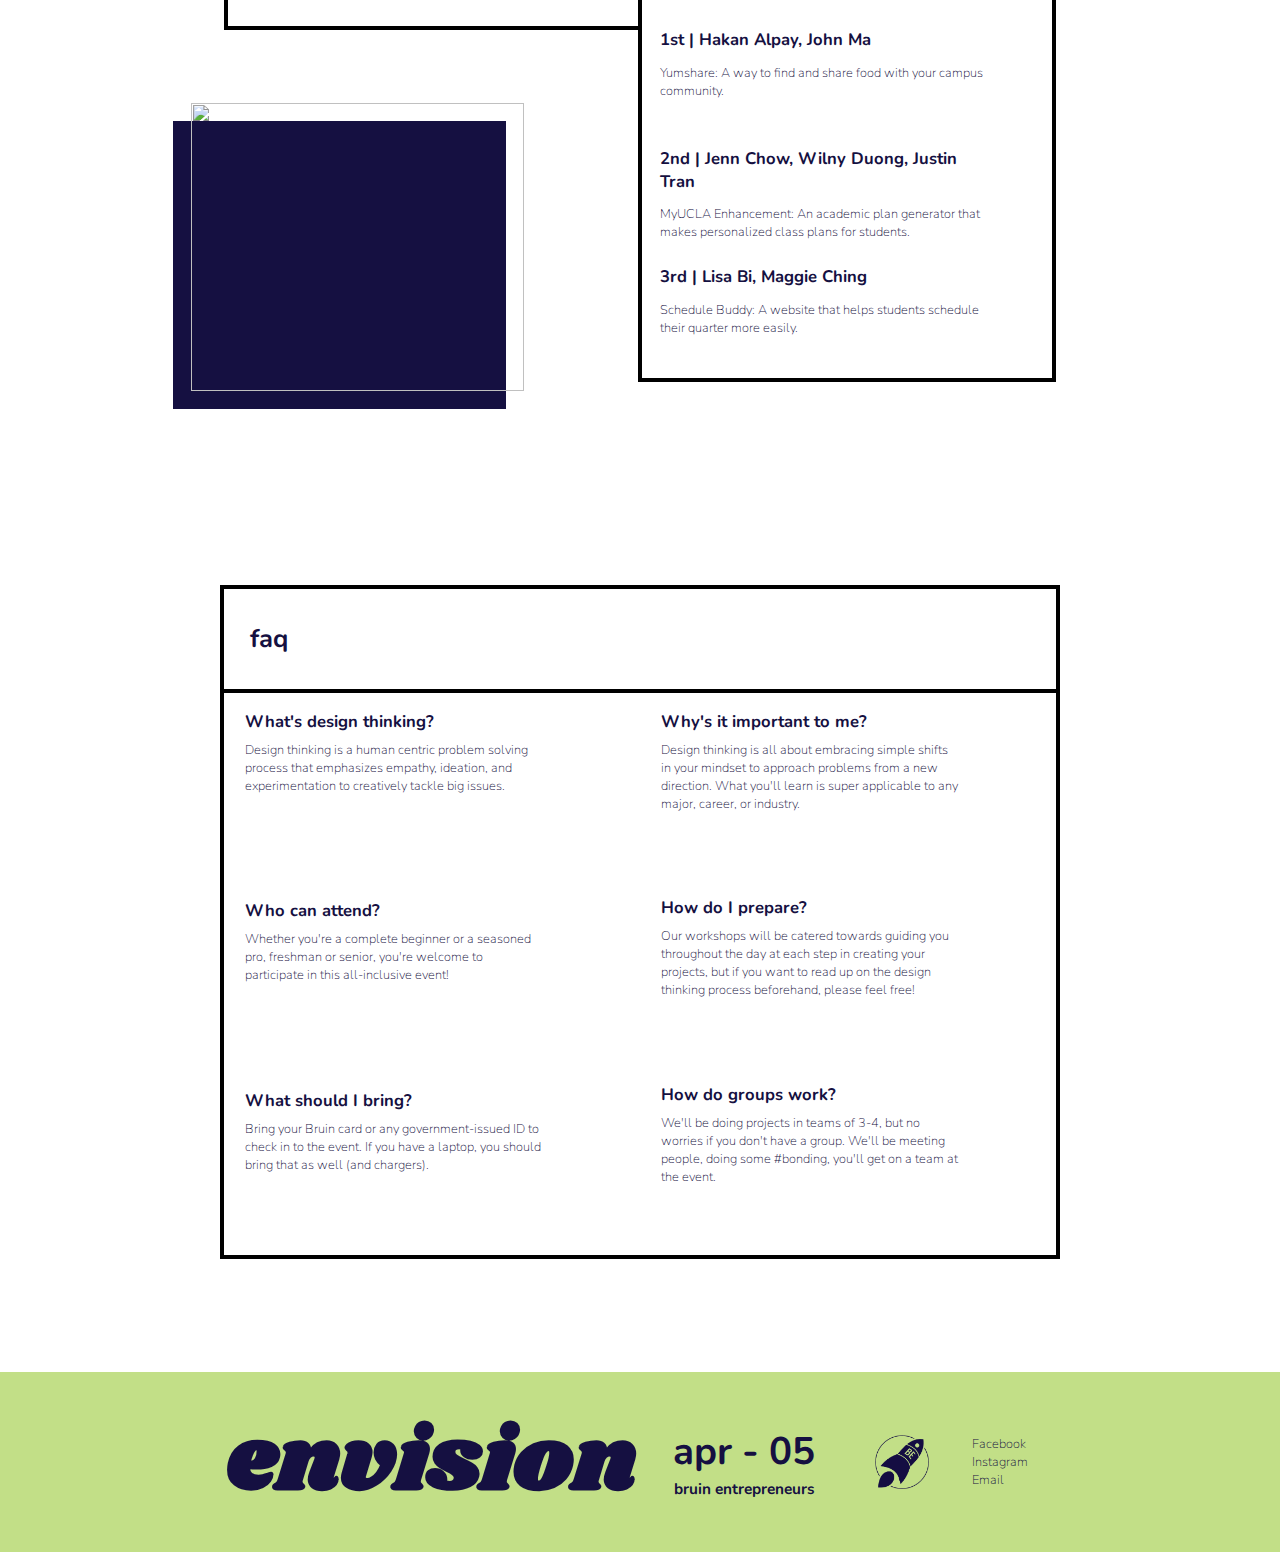
==== commit eba9a33f: "Fixed schedule" ====
--- a/index.html
+++ b/index.html
@@ -30,12 +30,11 @@
 	          <div id="title-left-upper" class="half-row" >
 	             <div id="title-text-box" >
 		               <h1 id="title-text">envision</h1>
-			             <h5><a href='http://tinyurl.com/BEdesignathon20' style='color: #A21B5B; '>Apply by March 15th!</a></h5>
+			             <h3 id="title-date-text">apr - 05</h3>
 				        </div>
 		        </div>
 	          <div class='squeezed' class="half-row-plain" >
 		        <h3 id="title-sub-title"> designathon</h3>
-            <h3 id="title-sub-title"> april 5</h3>
 		        <p class="title-sub-text" style="text-align: left;" >
 			        Designathon is a one day design hackathon, with the goal of
 				      fostering design thinking at UCLA. We aim to challenge
@@ -44,7 +43,9 @@
 				      expertise in the field, all while getting the
 				      chance to create something exciting that solves a
 				      real world problem.
-					    <!-- <a href='http://tinyurl.com/BEdesignathon20' style='color: #A21B5B; '>Apply by March 15th!</a> -->
+				      <br>
+				      <br>
+					    <a href='http://tinyurl.com/BEdesignathon20' style='color: #A21B5B; '>Apply by March 15th!</a>
 					    <br>
 						  <br>
 							Follow Bruin Entrepreneurs on <a href="https://www.facebook.com/BruinEntrepreneurs/" style="color: #A21B5B;">Facebook</a> and on
@@ -98,34 +99,31 @@
 				</div>
 				<div class="half-column-schedule-small">
 					<div class="link-item-schedule">
-						<h2 class="link-title-text-time">8:30 &ndash;</h2>
-					</div>
-					<div class="link-item-schedule">
-						<h2 class="link-title-text-time">9:00 &ndash;</h2>
-					</div>
-					<div class="link-item-schedule">
 						<h2 class="link-title-text-time">9:30 &ndash;</h2>
 					</div>
 					<div class="link-item-schedule">
 						<h2 class="link-title-text-time">10:00 &ndash;</h2>
 					</div>
 					<div class="link-item-schedule">
-						<h2 class="link-title-text-time">11:00 &ndash;</h2>
-					</div>
-					<div class="link-item-schedule">
-						<h2 class="link-title-text-time">12:00 &ndash;</h2>
-					</div>
-					<div class="link-item-schedule">
-						<h2 class="link-title-text-time">1:00 &ndash;</h2>
+						<h2 class="link-title-text-time">10:30 &ndash;</h2>
+					</div>
+					<div class="link-item-schedule">
+						<h2 class="link-title-text-time">11:30 &ndash;</h2>
+					</div>
+					<div class="link-item-schedule">
+						<h2 class="link-title-text-time">12:30 &ndash;</h2>
+					</div>
+					<div class="link-item-schedule">
+						<h2 class="link-title-text-time">1:15 &ndash;</h2>
 					</div>
 					<div class="link-item-schedule">
 						<h2 class="link-title-text-time">1:30 &ndash;</h2>
 					</div>
 					<div class="link-item-schedule">
-						<h2 class="link-title-text-time">4:15 &ndash;</h2>
-					</div>
-					<div class="link-item-schedule">
-						<h2 class="link-title-text-time">5:00 &ndash;</h2>
+						<h2 class="link-title-text-time">4:30 &ndash;</h2>
+					</div>
+					<div class="link-item-schedule">
+						<h2 class="link-title-text-time">5:30 &ndash;</h2>
 					</div>
 				</div>
 				<div class="half-column-schedule">
@@ -134,9 +132,6 @@
 					</div>
 					<div class="link-item-schedule-2">
 						<h2 class="link-title-text-time-2">opening remarks</h2>
-					</div>
-					<div class="link-item-schedule-2">
-						<h2 class="link-title-text-time-2">activity</h2>
 					</div>
 					<div class="link-item-schedule-2">
 						<h2 class="link-title-text-time-2">workshop 1</h2>
@@ -182,11 +177,6 @@
     <div class="page" id="sponsors">
       <div class="container-plain">
 			<div class="half-column">
-        <div class="sponsor-box">
-          <div id="sponsor-img-box">
-            <img id='foot-img' src='./assets/500Designs_Export_Lockup_Black.png'>
-          </div>
-        </div>
         <div class="ear-box" >
            <div id="ear-img-box">
                <img id='foot-img' src='./assets/ear.png'>
@@ -233,75 +223,6 @@
 	</div>
 </div>
 
-<!-- sponsors section
-
-<div class="page">
-  <div id='sponsors' class="container-sponsors" >
-	<div class="section-title" >
-	      <h1 class="section-title-text" >sponsors & speakers & mentors & judges</h1>
-	      </div>
-	<div class="half-column-plain" >
-	      <div class="s-box" style="background-color: #8FBEC7;"></div>
-	      <h3 class="s-box-description">Natasha Puthukudy</h3>
-	      <h3 class="s-box-description" style="margin-top: -6%; font-size: 1vw;">Company</h3>
-	      <h3 class="s-box-description" style="margin-top: -6%; font-size: 1vw;">Role</h3>
-	      <div class="s-box" style="background-color: #B8DA85;"></div>
-	      <h3 class="s-box-description">Riley Noon</h3>
-	      <h3 class="s-box-description" style="margin-top: -6%; font-size: 1vw;">Company</h3>
-	      <h3 class="s-box-description" style="margin-top: -6%; font-size: 1vw;">Role</h3>
-	      <div class="s-box" style="background-color: #AC0462;"></div>
-	      <h3 class="s-box-description">Karlina Ho</h3>
-	      <h3 class="s-box-description" style="margin-top: -6%; font-size: 1vw;">Company</h3>
-	      <h3 class="s-box-description" style="margin-top: -6%; font-size: 1vw;">Role</h3>
-	</div>
-	<div class="half-column-plain" >
-	      <div class="s-box" style="background-color: #AC0462;"></div>
-	      <h3 class="s-box-description">Franklin Liang</h3>
-	      <h3 class="s-box-description" style="margin-top: -6%; font-size: 1vw;">Company</h3>
-	      <h3 class="s-box-description" style="margin-top: -6%; font-size: 1vw;">Role</h3>
-	      <div class="s-box" style="background-color: #8FBEC7;"></div>
-	      <h3 class="s-box-description">Crystal Huynh</h3>
-	      <h3 class="s-box-description" style="margin-top: -6%; font-size: 1vw;">Company</h3>
-	      <h3 class="s-box-description" style="margin-top: -6%; font-size: 1vw;">Role</h3>
-	      <div class="s-box" style="background-color: #DCC5A5;"></div>
-	      <h3 class="s-box-description">Monica Bellare</h3>
-	      <h3 class="s-box-description" style="margin-top: -6%; font-size: 1vw;">Company</h3>
-	      <h3 class="s-box-description" style="margin-top: -6%; font-size: 1vw;">Role</h3>
-	</div>
-	<div class="half-column-plain" >
-	      <div class="s-box" style="background-color: #DCC5A5;"></div>
-	      <h3 class="s-box-description">Isha Kamath</h3>
-	      <h3 class="s-box-description" style="margin-top: -6%; font-size: 1vw;">Company</h3>
-	      <h3 class="s-box-description" style="margin-top: -6%; font-size: 1vw;">Role</h3>
-	      <div class="s-box" style="background-color: #1A1943;"></div>
-	      <h3 class="s-box-description">Sela Serafin</h3>
-	      <h3 class="s-box-description" style="margin-top: -6%; font-size: 1vw;">Company</h3>
-	      <h3 class="s-box-description" style="margin-top: -6%; font-size: 1vw;">Role</h3>
-	      <div class="s-box" style="background-color: #B8DA85;"></div>
-	      <h3 class="s-box-description">Paolo Shamoon</h3>
-	      <h3 class="s-box-description" style="margin-top: -6%; font-size: 1vw;">Company</h3>
-	      <h3 class="s-box-description" style="margin-top: -6%; font-size: 1vw;">Role</h3>
-	</div>
-	<div class="half-column-plain" >
-	      <div class="s-box" style="background-color: #1A1943;"></div>
-	      <h3 class="s-box-description">Sarah Wilen</h3>
-	      <h3 class="s-box-description" style="margin-top: -6%; font-size: 1vw;">Company</h3>
-	      <h3 class="s-box-description" style="margin-top: -6%; font-size: 1vw;">Role</h3>
-	      <div class="s-box" style="background-color: #AC0462;;"></div>
-	      <h3 class="s-box-description">Nicole Park</h3>
-	      <h3 class="s-box-description" style="margin-top: -6%; font-size: 1vw;">Company</h3>
-	      <h3 class="s-box-description" style="margin-top: -6%; font-size: 1vw;">Role</h3>
-	      <div class="s-box" style="background-color: #8FBEC7;"></div>
-	      <h3 class="s-box-description">Joey Tang</h3>
-	      <h3 class="s-box-description" style="margin-top: -6%; font-size: 1vw;">Company</h3>
-	      <h3 class="s-box-description" style="margin-top: -6%; font-size: 1vw;">Role</h3>
-	</div>
-
-   </div>
-</div>
-
- -->
-
 <div id='last-year' class="page">
     <div class="container-plain">
 		<div class="half-column" style="height: 50%; border-right: 0;">
@@ -328,7 +249,7 @@
 		</div>
 	    <div class="half-column" style="width: 50%;">
 		    <div id="last-year-pic-box">
-				    <img id='whiteboard-pic' src='./assets/fullsizeoutput_17e4.jpeg'>
+				<img id='whiteboard-pic' src='./assets/fullsizeoutput_17e4.jpeg'>
 				<!-- <div style='display: flex; justify-content: center;'>
 					<div style='font-weight: 900; font-size: 1.vw;'>&mdash;&nbsp;&nbsp;&nbsp;&nbsp;</div>
 					<div style='font-weight: 700; font-size: 1.vw;'>&mdash;&nbsp;&nbsp;&nbsp;&nbsp;</div>
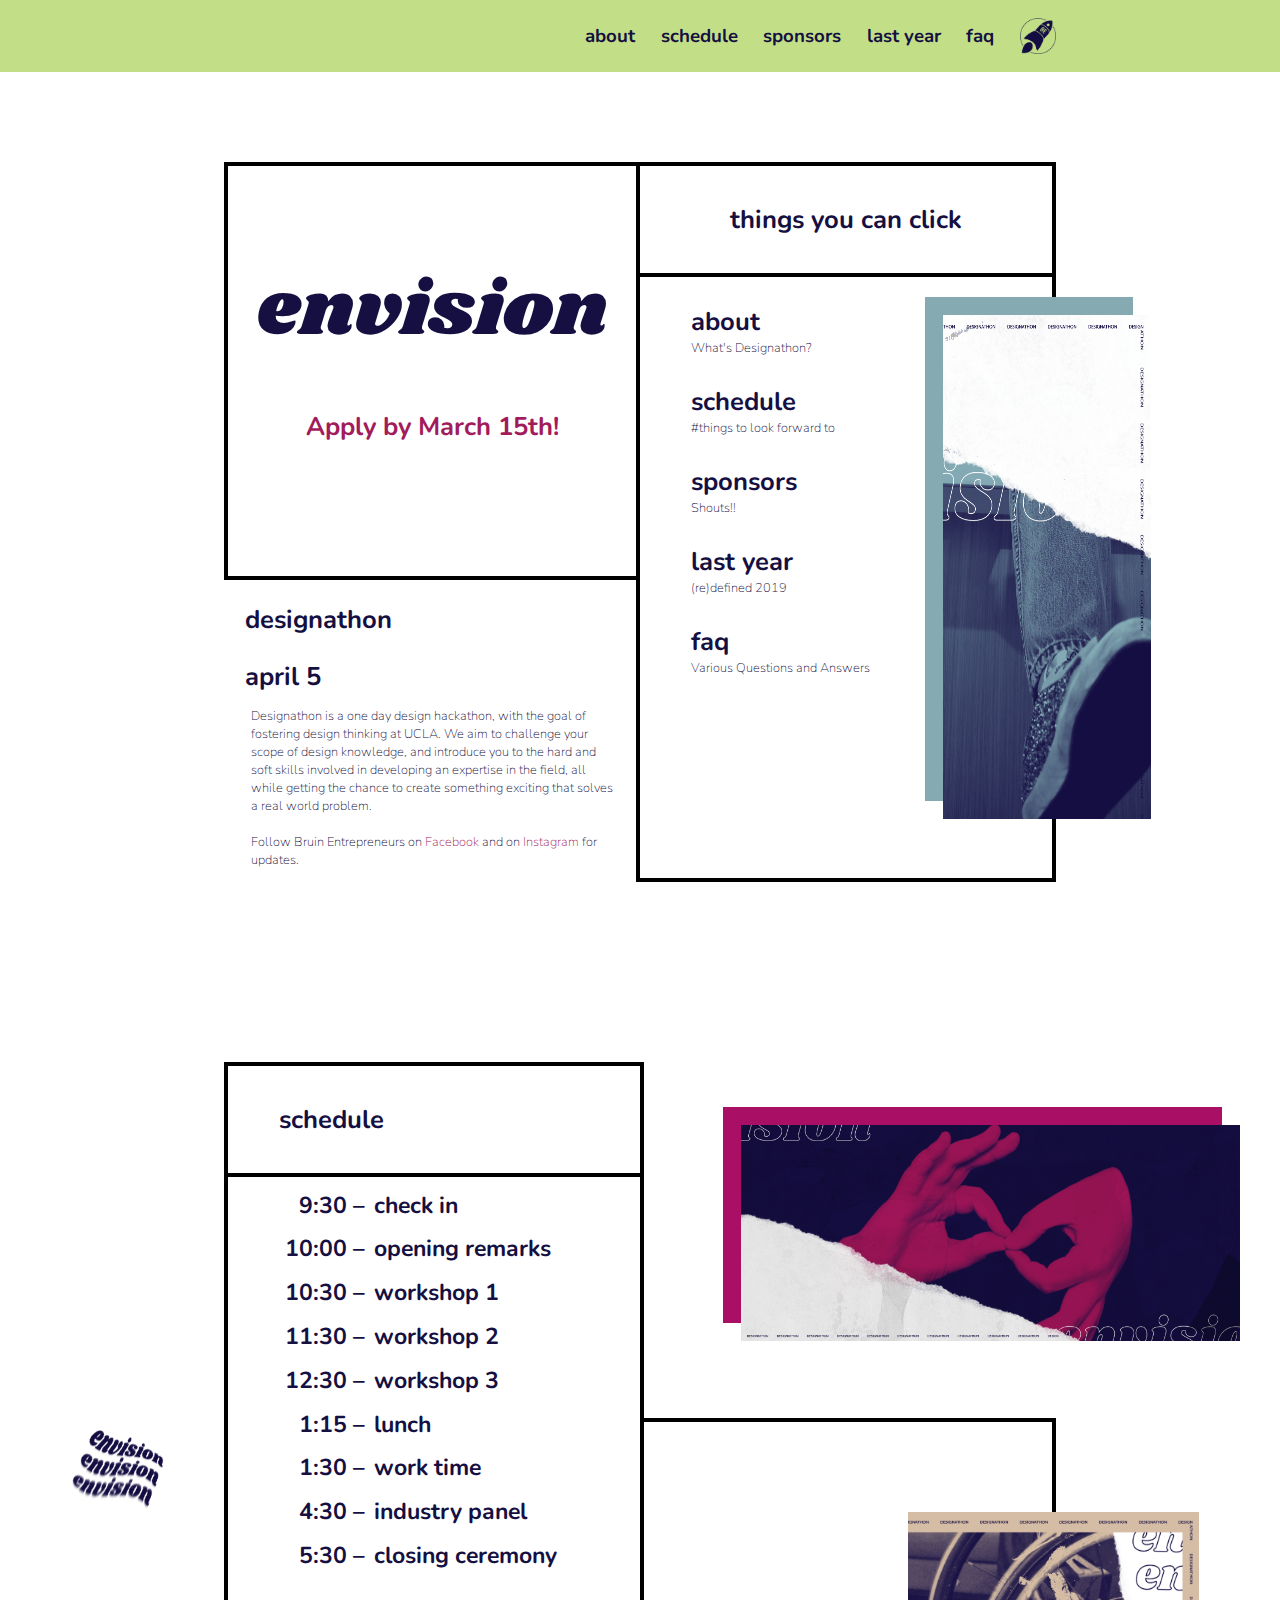
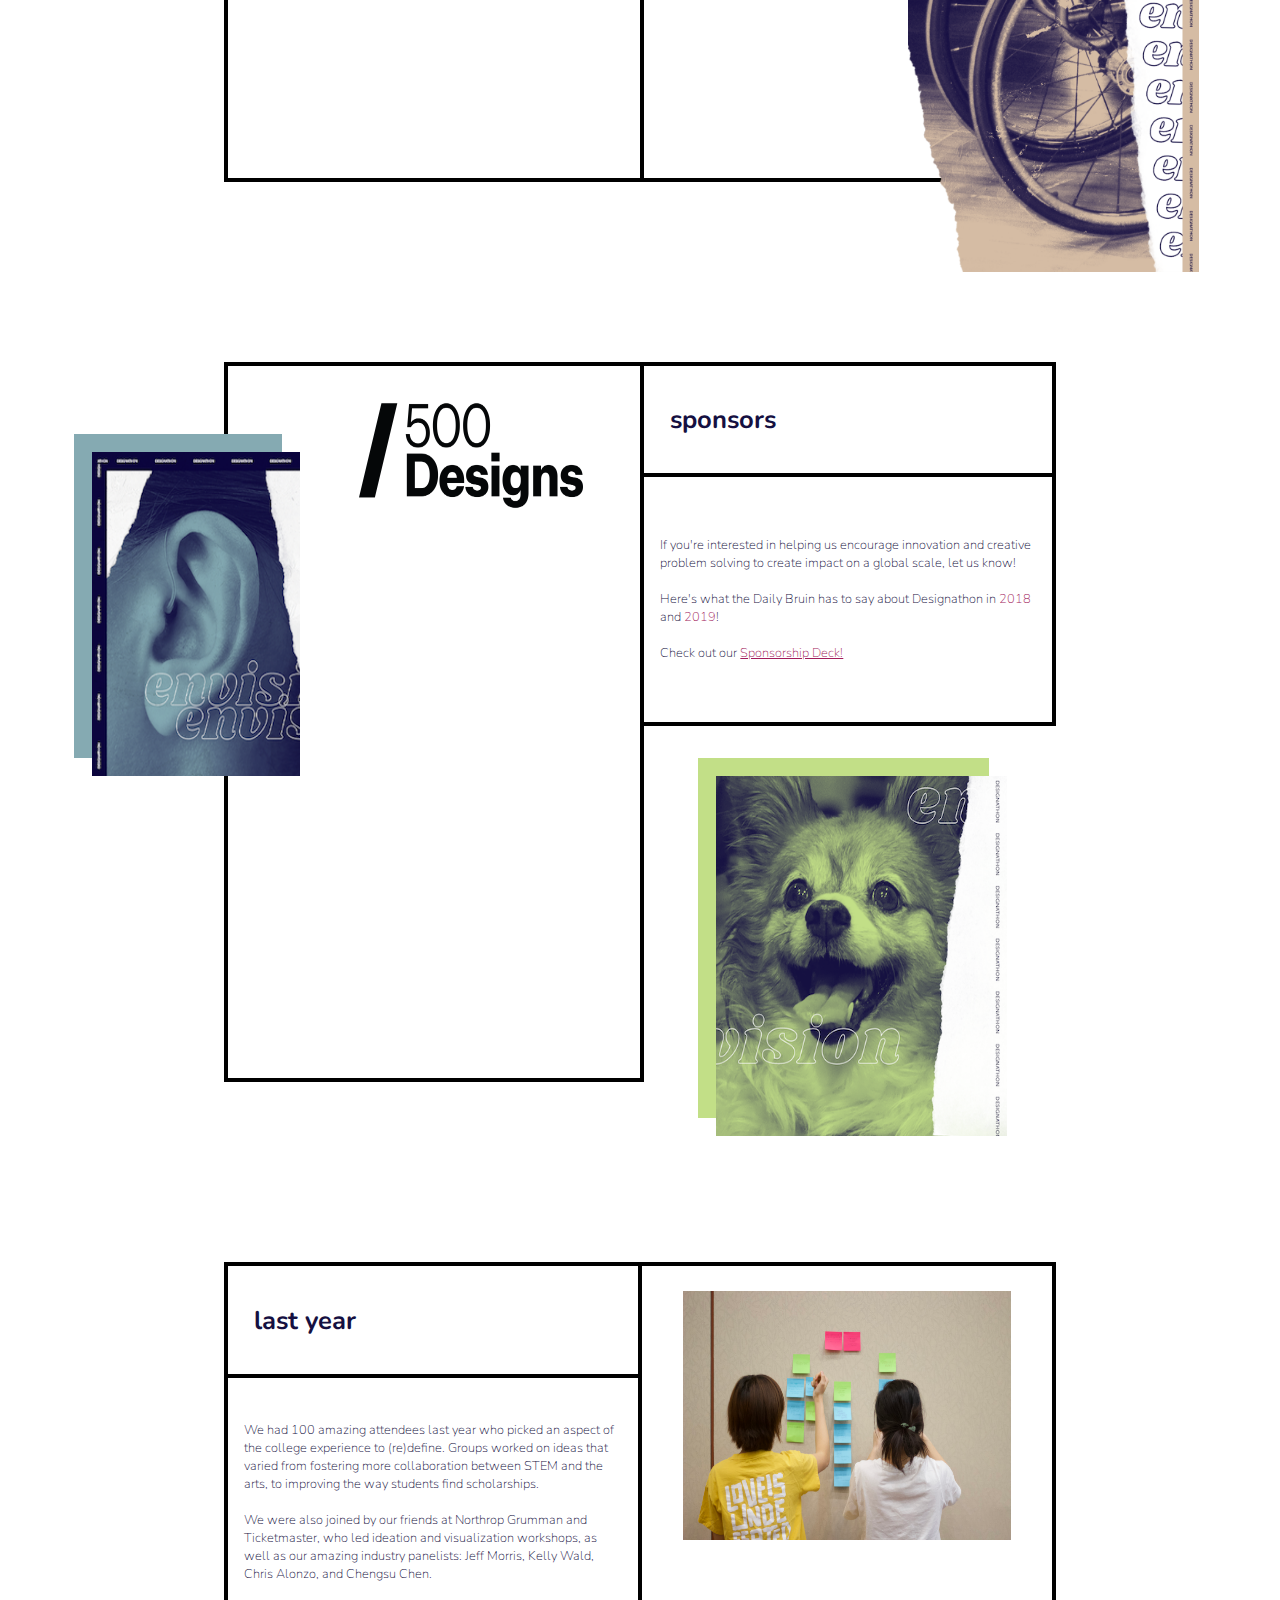
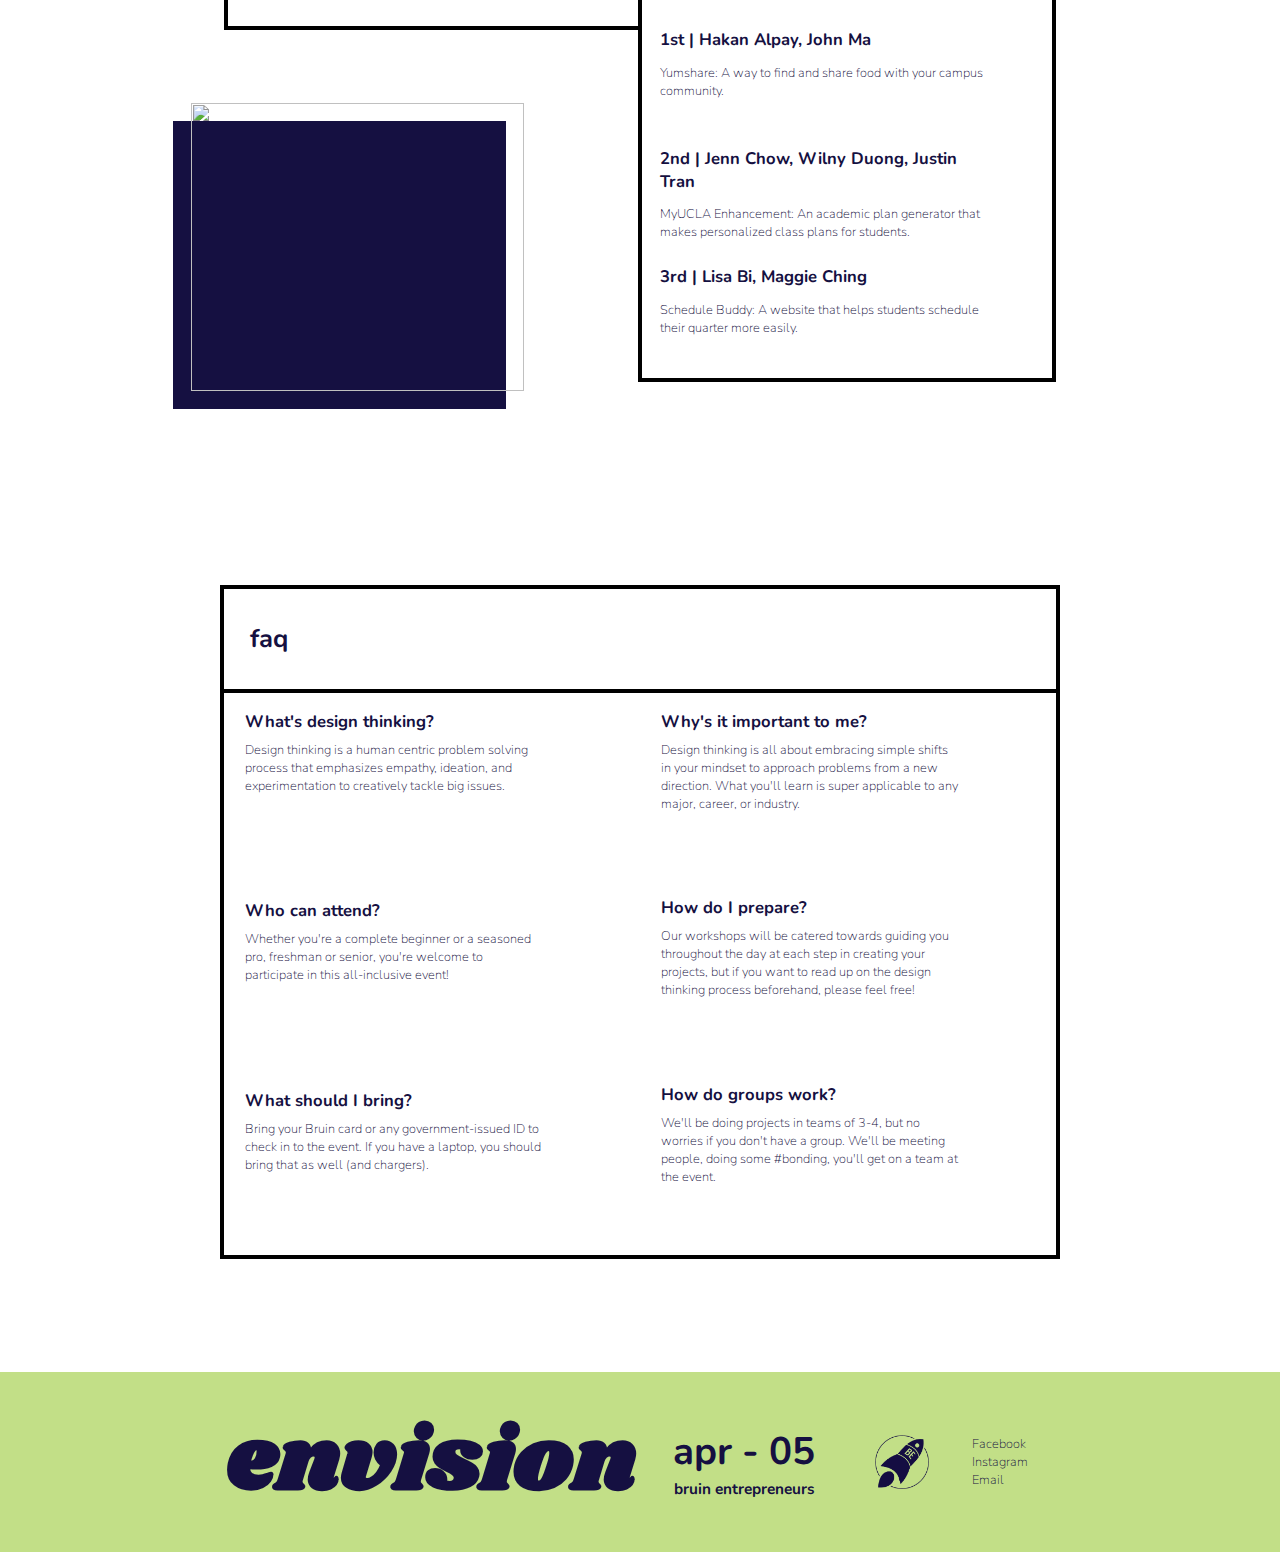
==== commit 94a000da: "Merge branch 'master' of https://github.com/Bruin-Entrepreneurs/designathon_2020 Merge conflict" ====
--- a/index.html
+++ b/index.html
@@ -30,11 +30,12 @@
 	          <div id="title-left-upper" class="half-row" >
 	             <div id="title-text-box" >
 		               <h1 id="title-text">envision</h1>
-			             <h3 id="title-date-text">apr - 05</h3>
+			             <h5><a href='http://tinyurl.com/BEdesignathon20' style='color: #A21B5B; '>Apply by March 15th!</a></h5>
 				        </div>
 		        </div>
 	          <div class='squeezed' class="half-row-plain" >
 		        <h3 id="title-sub-title"> designathon</h3>
+            <h3 id="title-sub-title"> april 5</h3>
 		        <p class="title-sub-text" style="text-align: left;" >
 			        Designathon is a one day design hackathon, with the goal of
 				      fostering design thinking at UCLA. We aim to challenge
@@ -43,9 +44,7 @@
 				      expertise in the field, all while getting the
 				      chance to create something exciting that solves a
 				      real world problem.
-				      <br>
-				      <br>
-					    <a href='http://tinyurl.com/BEdesignathon20' style='color: #A21B5B; '>Apply by March 15th!</a>
+					    <!-- <a href='http://tinyurl.com/BEdesignathon20' style='color: #A21B5B; '>Apply by March 15th!</a> -->
 					    <br>
 						  <br>
 							Follow Bruin Entrepreneurs on <a href="https://www.facebook.com/BruinEntrepreneurs/" style="color: #A21B5B;">Facebook</a> and on
@@ -177,6 +176,11 @@
     <div class="page" id="sponsors">
       <div class="container-plain">
 			<div class="half-column">
+        <div class="sponsor-box">
+          <div id="sponsor-img-box">
+            <img id='foot-img' src='./assets/500Designs_Export_Lockup_Black.png'>
+          </div>
+        </div>
         <div class="ear-box" >
            <div id="ear-img-box">
                <img id='foot-img' src='./assets/ear.png'>
@@ -223,6 +227,75 @@
 	</div>
 </div>
 
+<!-- sponsors section
+
+<div class="page">
+  <div id='sponsors' class="container-sponsors" >
+	<div class="section-title" >
+	      <h1 class="section-title-text" >sponsors & speakers & mentors & judges</h1>
+	      </div>
+	<div class="half-column-plain" >
+	      <div class="s-box" style="background-color: #8FBEC7;"></div>
+	      <h3 class="s-box-description">Natasha Puthukudy</h3>
+	      <h3 class="s-box-description" style="margin-top: -6%; font-size: 1vw;">Company</h3>
+	      <h3 class="s-box-description" style="margin-top: -6%; font-size: 1vw;">Role</h3>
+	      <div class="s-box" style="background-color: #B8DA85;"></div>
+	      <h3 class="s-box-description">Riley Noon</h3>
+	      <h3 class="s-box-description" style="margin-top: -6%; font-size: 1vw;">Company</h3>
+	      <h3 class="s-box-description" style="margin-top: -6%; font-size: 1vw;">Role</h3>
+	      <div class="s-box" style="background-color: #AC0462;"></div>
+	      <h3 class="s-box-description">Karlina Ho</h3>
+	      <h3 class="s-box-description" style="margin-top: -6%; font-size: 1vw;">Company</h3>
+	      <h3 class="s-box-description" style="margin-top: -6%; font-size: 1vw;">Role</h3>
+	</div>
+	<div class="half-column-plain" >
+	      <div class="s-box" style="background-color: #AC0462;"></div>
+	      <h3 class="s-box-description">Franklin Liang</h3>
+	      <h3 class="s-box-description" style="margin-top: -6%; font-size: 1vw;">Company</h3>
+	      <h3 class="s-box-description" style="margin-top: -6%; font-size: 1vw;">Role</h3>
+	      <div class="s-box" style="background-color: #8FBEC7;"></div>
+	      <h3 class="s-box-description">Crystal Huynh</h3>
+	      <h3 class="s-box-description" style="margin-top: -6%; font-size: 1vw;">Company</h3>
+	      <h3 class="s-box-description" style="margin-top: -6%; font-size: 1vw;">Role</h3>
+	      <div class="s-box" style="background-color: #DCC5A5;"></div>
+	      <h3 class="s-box-description">Monica Bellare</h3>
+	      <h3 class="s-box-description" style="margin-top: -6%; font-size: 1vw;">Company</h3>
+	      <h3 class="s-box-description" style="margin-top: -6%; font-size: 1vw;">Role</h3>
+	</div>
+	<div class="half-column-plain" >
+	      <div class="s-box" style="background-color: #DCC5A5;"></div>
+	      <h3 class="s-box-description">Isha Kamath</h3>
+	      <h3 class="s-box-description" style="margin-top: -6%; font-size: 1vw;">Company</h3>
+	      <h3 class="s-box-description" style="margin-top: -6%; font-size: 1vw;">Role</h3>
+	      <div class="s-box" style="background-color: #1A1943;"></div>
+	      <h3 class="s-box-description">Sela Serafin</h3>
+	      <h3 class="s-box-description" style="margin-top: -6%; font-size: 1vw;">Company</h3>
+	      <h3 class="s-box-description" style="margin-top: -6%; font-size: 1vw;">Role</h3>
+	      <div class="s-box" style="background-color: #B8DA85;"></div>
+	      <h3 class="s-box-description">Paolo Shamoon</h3>
+	      <h3 class="s-box-description" style="margin-top: -6%; font-size: 1vw;">Company</h3>
+	      <h3 class="s-box-description" style="margin-top: -6%; font-size: 1vw;">Role</h3>
+	</div>
+	<div class="half-column-plain" >
+	      <div class="s-box" style="background-color: #1A1943;"></div>
+	      <h3 class="s-box-description">Sarah Wilen</h3>
+	      <h3 class="s-box-description" style="margin-top: -6%; font-size: 1vw;">Company</h3>
+	      <h3 class="s-box-description" style="margin-top: -6%; font-size: 1vw;">Role</h3>
+	      <div class="s-box" style="background-color: #AC0462;;"></div>
+	      <h3 class="s-box-description">Nicole Park</h3>
+	      <h3 class="s-box-description" style="margin-top: -6%; font-size: 1vw;">Company</h3>
+	      <h3 class="s-box-description" style="margin-top: -6%; font-size: 1vw;">Role</h3>
+	      <div class="s-box" style="background-color: #8FBEC7;"></div>
+	      <h3 class="s-box-description">Joey Tang</h3>
+	      <h3 class="s-box-description" style="margin-top: -6%; font-size: 1vw;">Company</h3>
+	      <h3 class="s-box-description" style="margin-top: -6%; font-size: 1vw;">Role</h3>
+	</div>
+
+   </div>
+</div>
+
+ -->
+
 <div id='last-year' class="page">
     <div class="container-plain">
 		<div class="half-column" style="height: 50%; border-right: 0;">
@@ -249,7 +322,7 @@
 		</div>
 	    <div class="half-column" style="width: 50%;">
 		    <div id="last-year-pic-box">
-				<img id='whiteboard-pic' src='./assets/fullsizeoutput_17e4.jpeg'>
+				    <img id='whiteboard-pic' src='./assets/fullsizeoutput_17e4.jpeg'>
 				<!-- <div style='display: flex; justify-content: center;'>
 					<div style='font-weight: 900; font-size: 1.vw;'>&mdash;&nbsp;&nbsp;&nbsp;&nbsp;</div>
 					<div style='font-weight: 700; font-size: 1.vw;'>&mdash;&nbsp;&nbsp;&nbsp;&nbsp;</div>
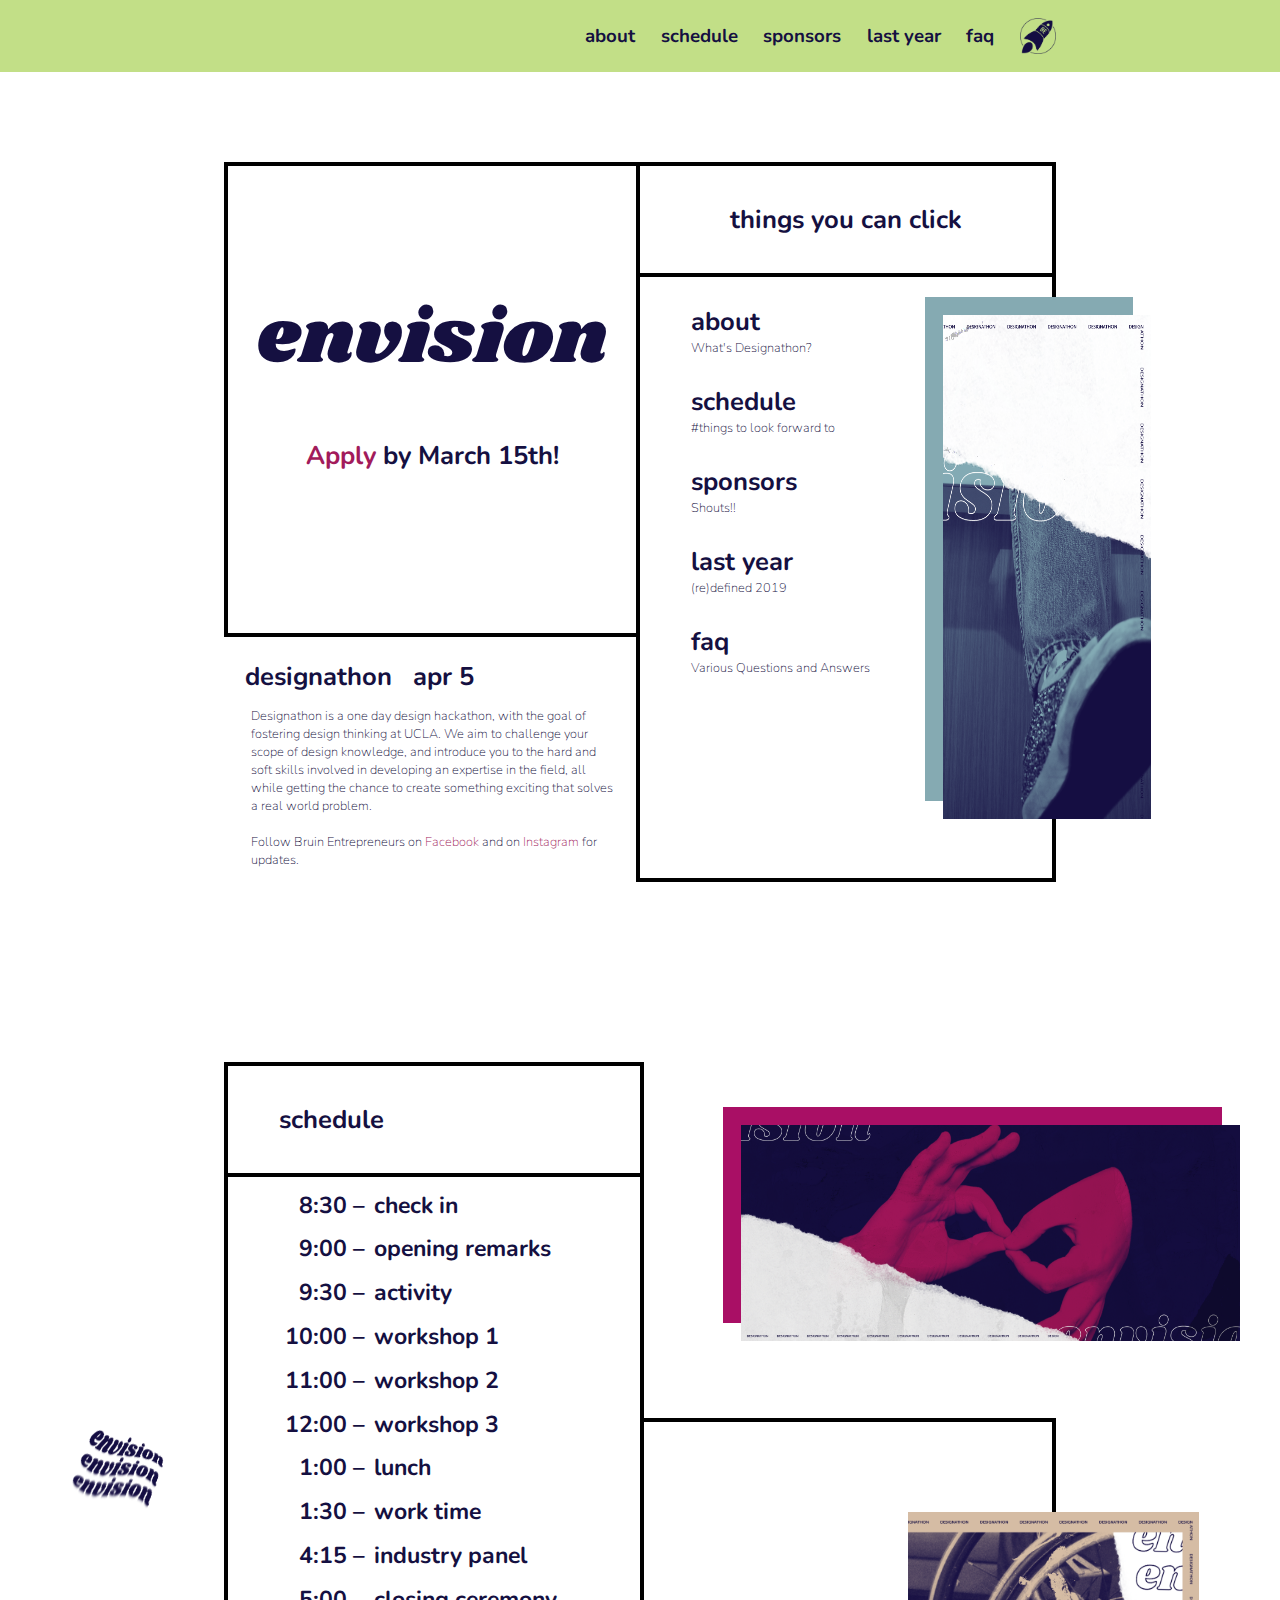
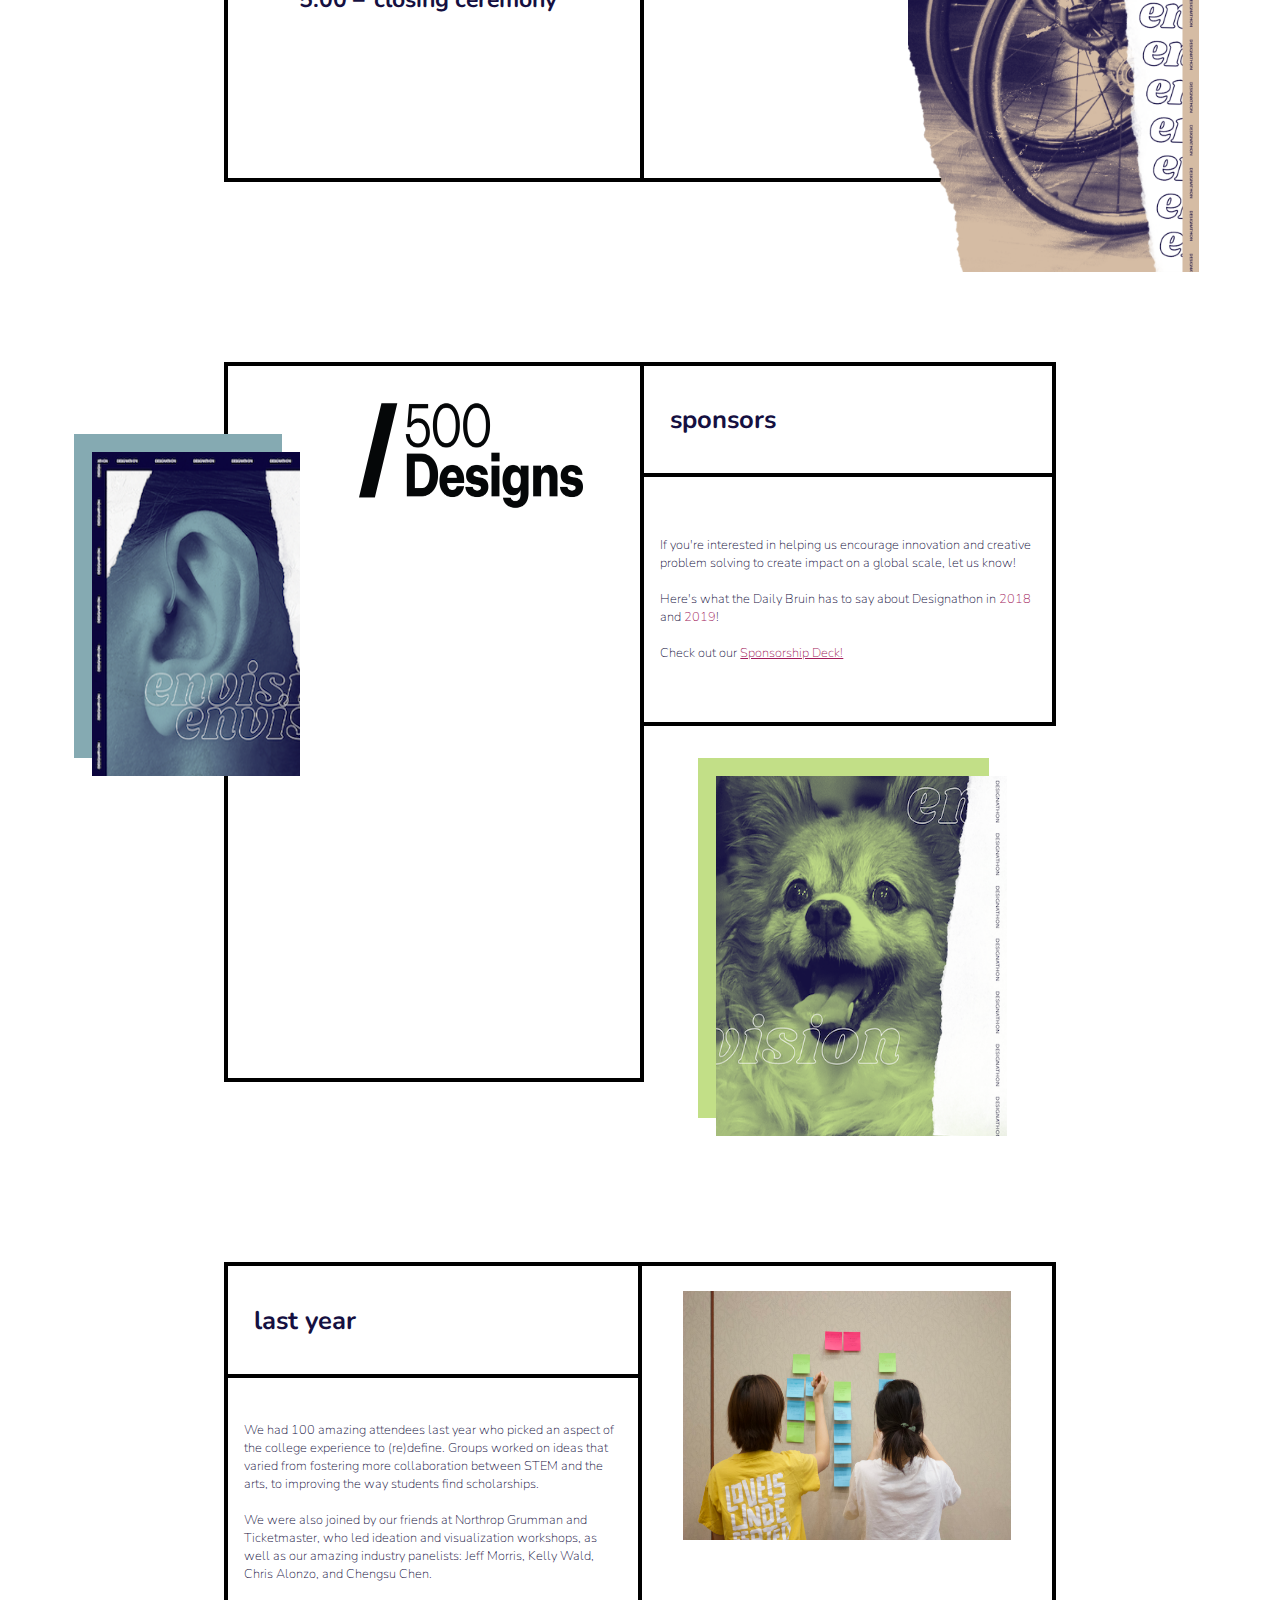
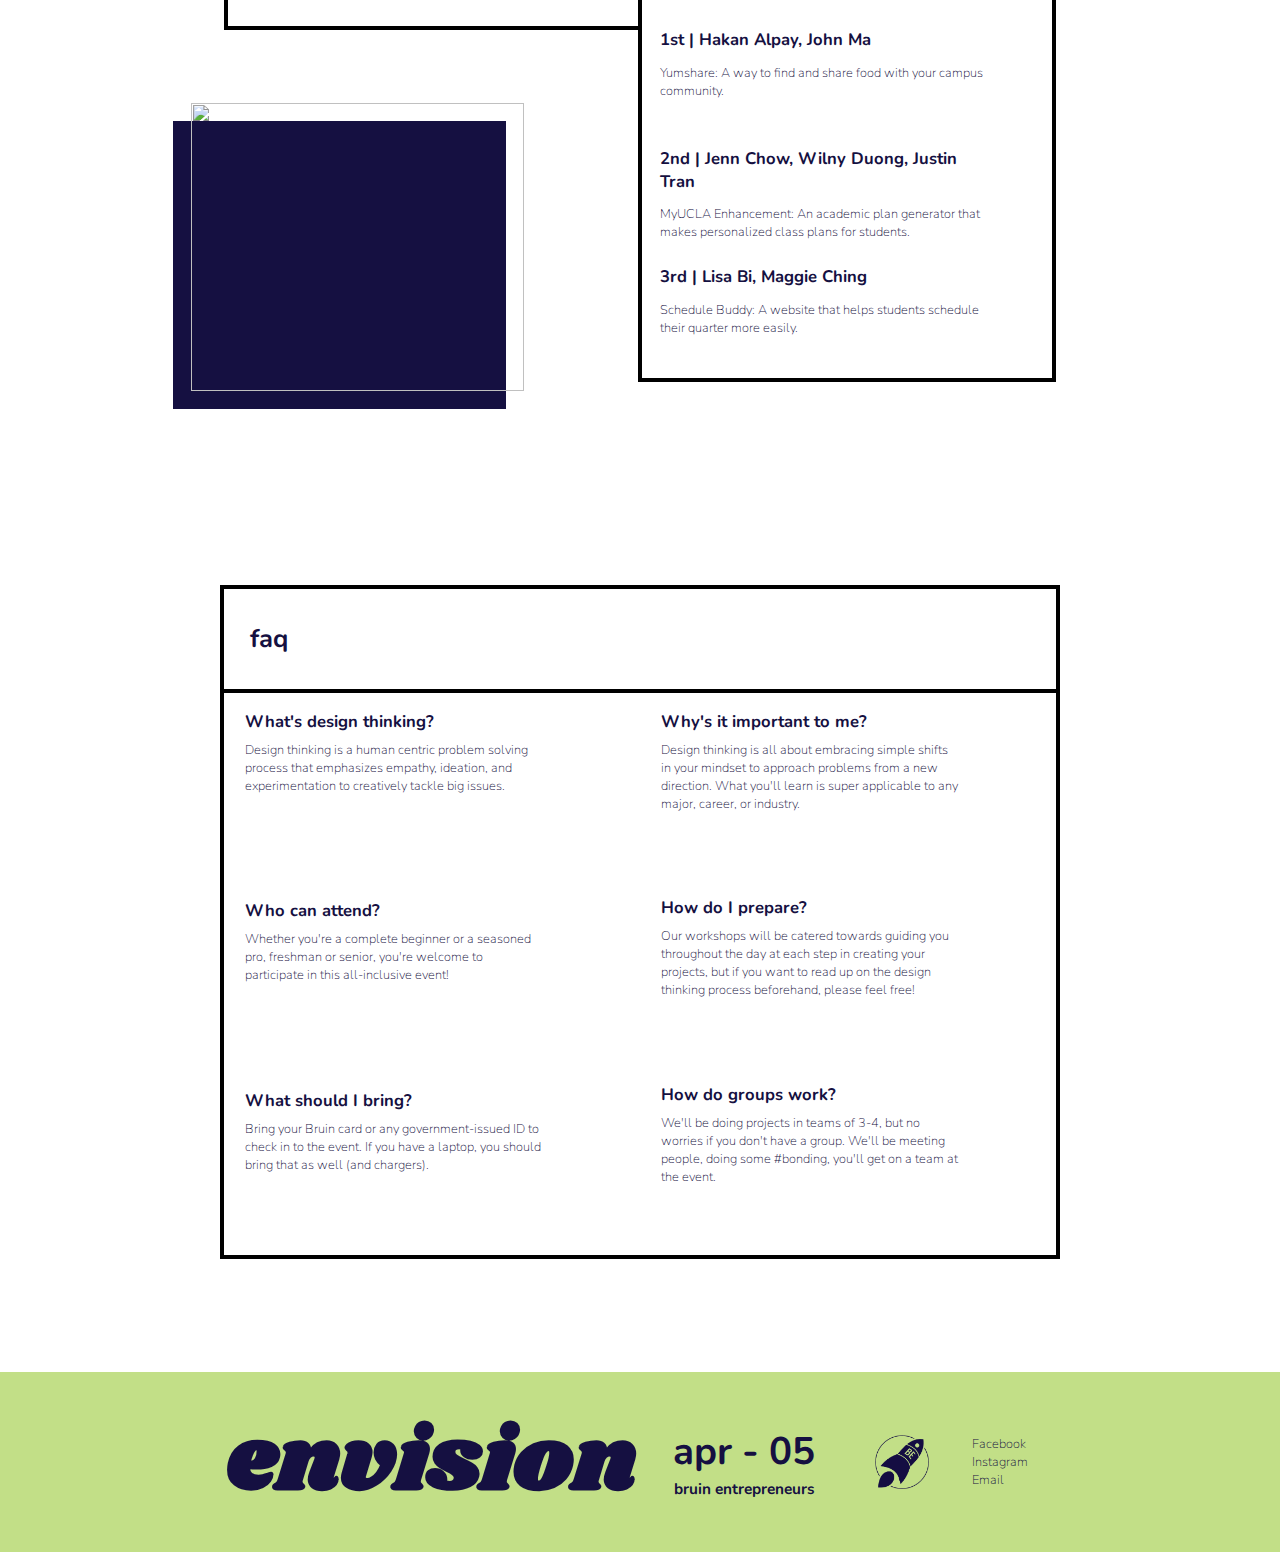
==== commit ed8e122b: "Reverted to old website" ====
--- a/index.html
+++ b/index.html
@@ -9,6 +9,7 @@
   <link href="https://fonts.googleapis.com/css?family=Shrikhand&display=swap" rel="stylesheet">
   <link href="https://fonts.googleapis.com/css?family=Varela+Round&display=swap" rel="stylesheet">
   <link href="https://fonts.googleapis.com/css?family=Nunito&display=swap" rel="stylesheet">
+
 
   <meta name="viewport" content="width=device-width, initial-scale=1" user-scalable="no" />
 </head>
@@ -30,12 +31,11 @@
 	          <div id="title-left-upper" class="half-row" >
 	             <div id="title-text-box" >
 		               <h1 id="title-text">envision</h1>
-			             <h5><a href='http://tinyurl.com/BEdesignathon20' style='color: #A21B5B; '>Apply by March 15th!</a></h5>
+			             <h5><a href='http://tinyurl.com/BEdesignathon20' style='color: #151041; '><span style="color: #A21B5B">Apply</span> by March 15th!</a></h5>
 				        </div>
 		        </div>
 	          <div class='squeezed' class="half-row-plain" >
-		        <h3 id="title-sub-title"> designathon</h3>
-            <h3 id="title-sub-title"> april 5</h3>
+		        <h3 id="title-sub-title"> designathon &nbsp;&nbsp;apr 5</h3>
 		        <p class="title-sub-text" style="text-align: left;" >
 			        Designathon is a one day design hackathon, with the goal of
 				      fostering design thinking at UCLA. We aim to challenge
@@ -98,31 +98,34 @@
 				</div>
 				<div class="half-column-schedule-small">
 					<div class="link-item-schedule">
+						<h2 class="link-title-text-time">8:30 &ndash;</h2>
+					</div>
+					<div class="link-item-schedule">
+						<h2 class="link-title-text-time">9:00 &ndash;</h2>
+					</div>
+					<div class="link-item-schedule">
 						<h2 class="link-title-text-time">9:30 &ndash;</h2>
 					</div>
 					<div class="link-item-schedule">
 						<h2 class="link-title-text-time">10:00 &ndash;</h2>
 					</div>
 					<div class="link-item-schedule">
-						<h2 class="link-title-text-time">10:30 &ndash;</h2>
-					</div>
-					<div class="link-item-schedule">
-						<h2 class="link-title-text-time">11:30 &ndash;</h2>
-					</div>
-					<div class="link-item-schedule">
-						<h2 class="link-title-text-time">12:30 &ndash;</h2>
-					</div>
-					<div class="link-item-schedule">
-						<h2 class="link-title-text-time">1:15 &ndash;</h2>
+						<h2 class="link-title-text-time">11:00 &ndash;</h2>
+					</div>
+					<div class="link-item-schedule">
+						<h2 class="link-title-text-time">12:00 &ndash;</h2>
+					</div>
+					<div class="link-item-schedule">
+						<h2 class="link-title-text-time">1:00 &ndash;</h2>
 					</div>
 					<div class="link-item-schedule">
 						<h2 class="link-title-text-time">1:30 &ndash;</h2>
 					</div>
 					<div class="link-item-schedule">
-						<h2 class="link-title-text-time">4:30 &ndash;</h2>
-					</div>
-					<div class="link-item-schedule">
-						<h2 class="link-title-text-time">5:30 &ndash;</h2>
+						<h2 class="link-title-text-time">4:15 &ndash;</h2>
+					</div>
+					<div class="link-item-schedule">
+						<h2 class="link-title-text-time">5:00 &ndash;</h2>
 					</div>
 				</div>
 				<div class="half-column-schedule">
@@ -131,6 +134,9 @@
 					</div>
 					<div class="link-item-schedule-2">
 						<h2 class="link-title-text-time-2">opening remarks</h2>
+					</div>
+					<div class="link-item-schedule-2">
+						<h2 class="link-title-text-time-2">activity</h2>
 					</div>
 					<div class="link-item-schedule-2">
 						<h2 class="link-title-text-time-2">workshop 1</h2>
--- a/base.css
+++ b/base.css
@@ -805,10 +805,11 @@
   .container {
     width: 80vw;
   }
-
+/*
   .container-plain {
     width: 80vw;
   }
+  */
 
 /* schedule: Monica's section */
   .container-plain-schedule {
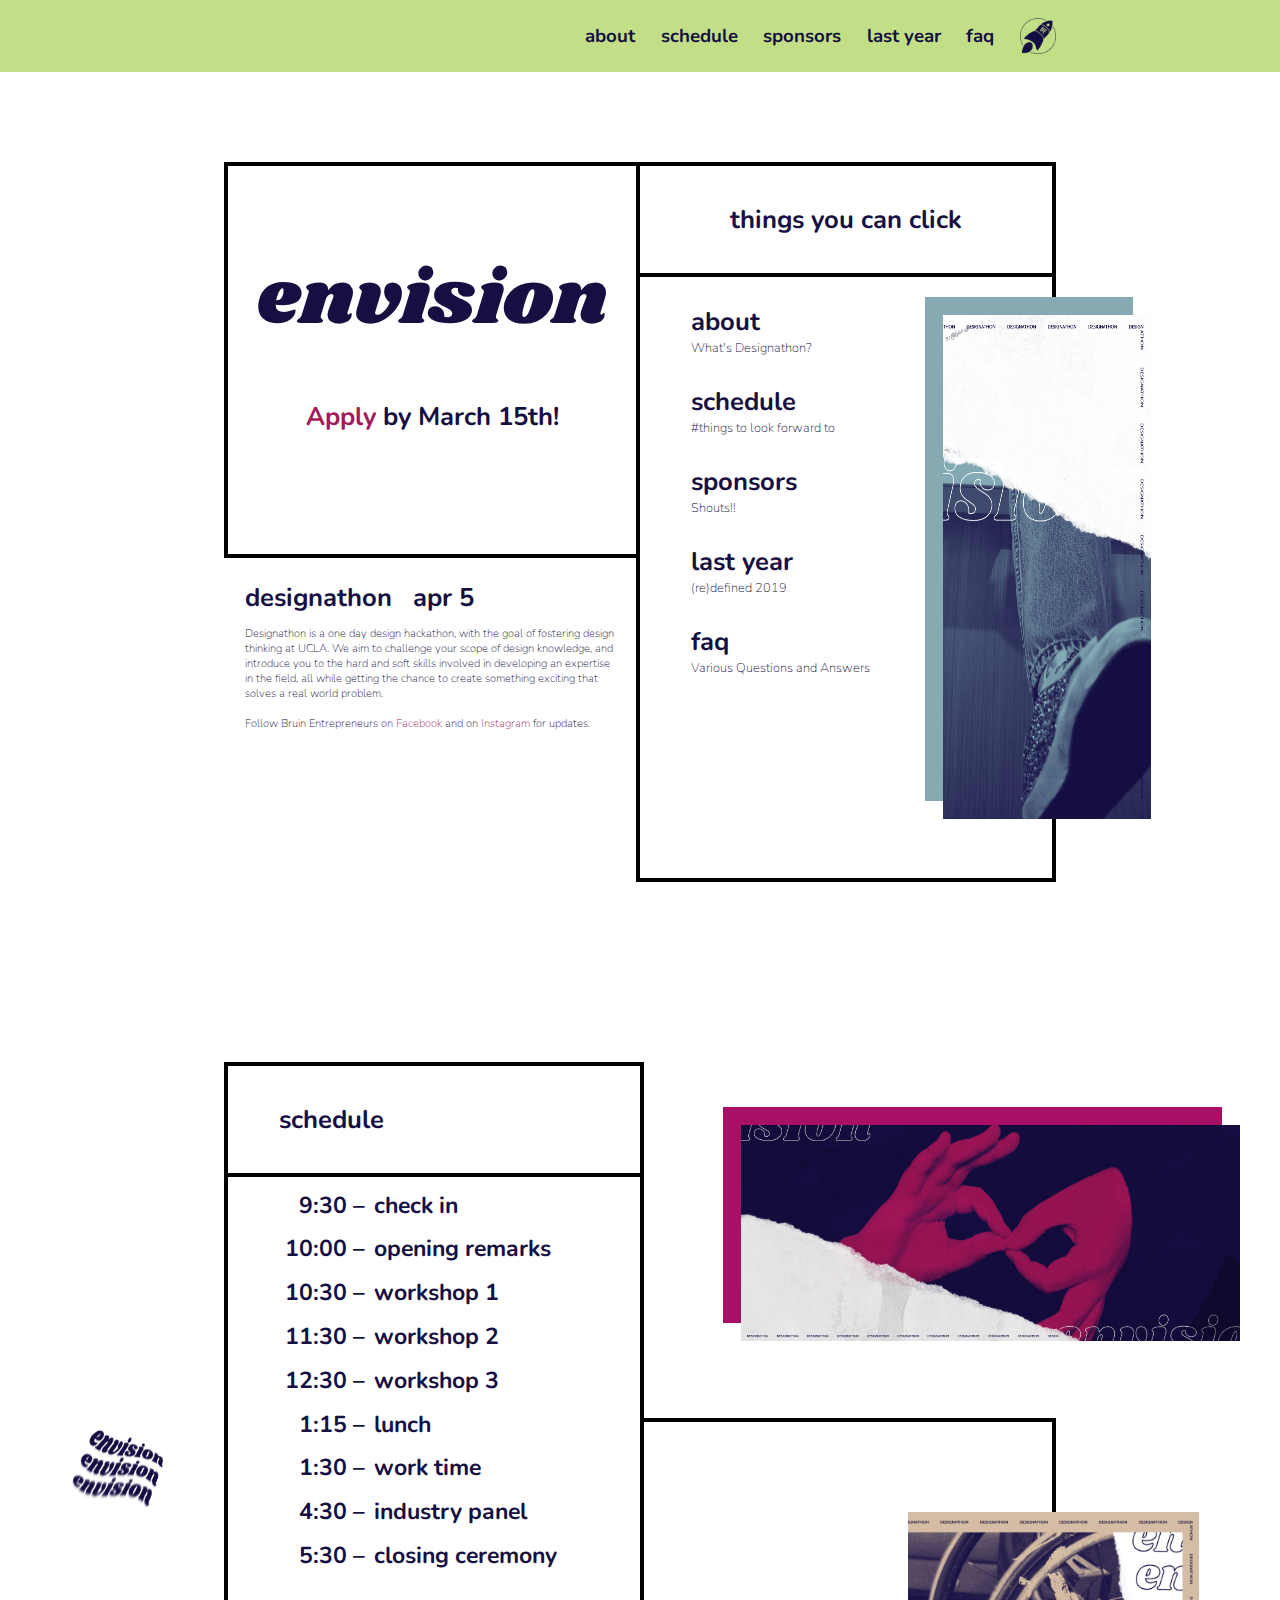
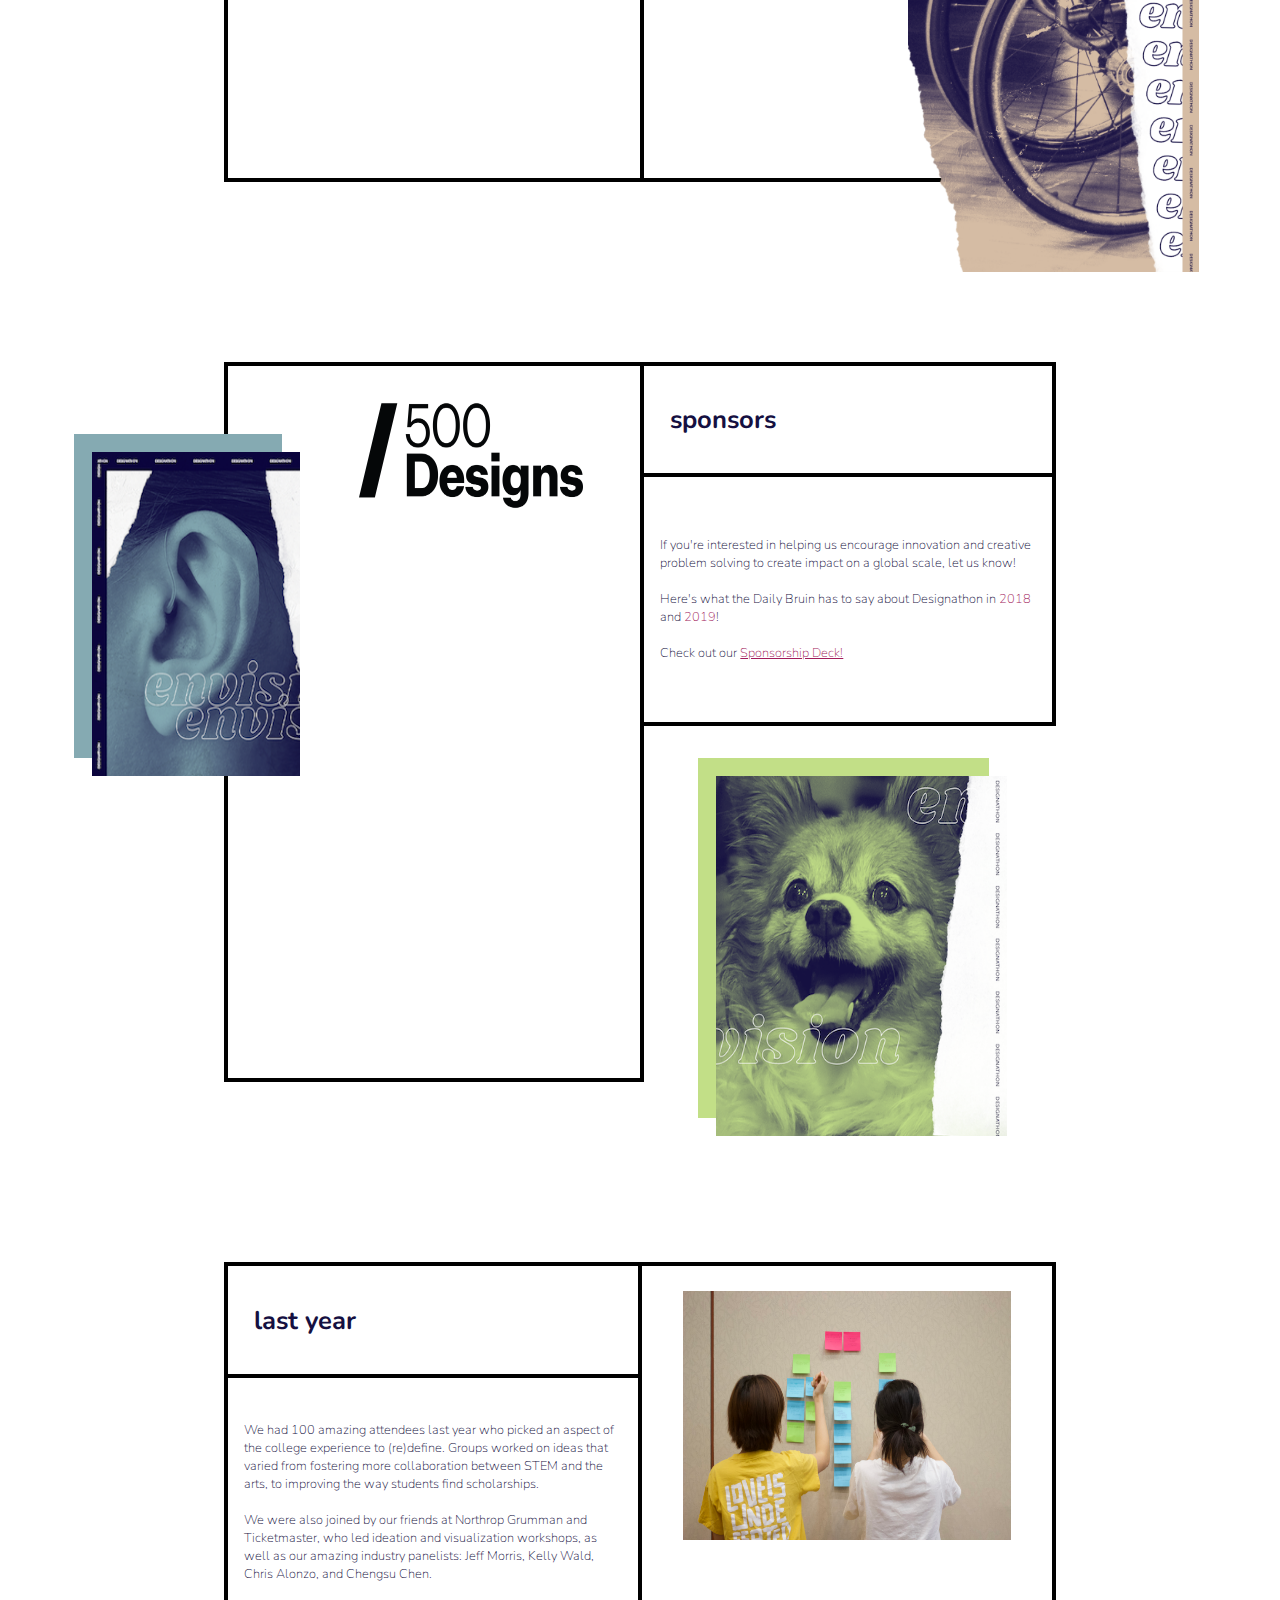
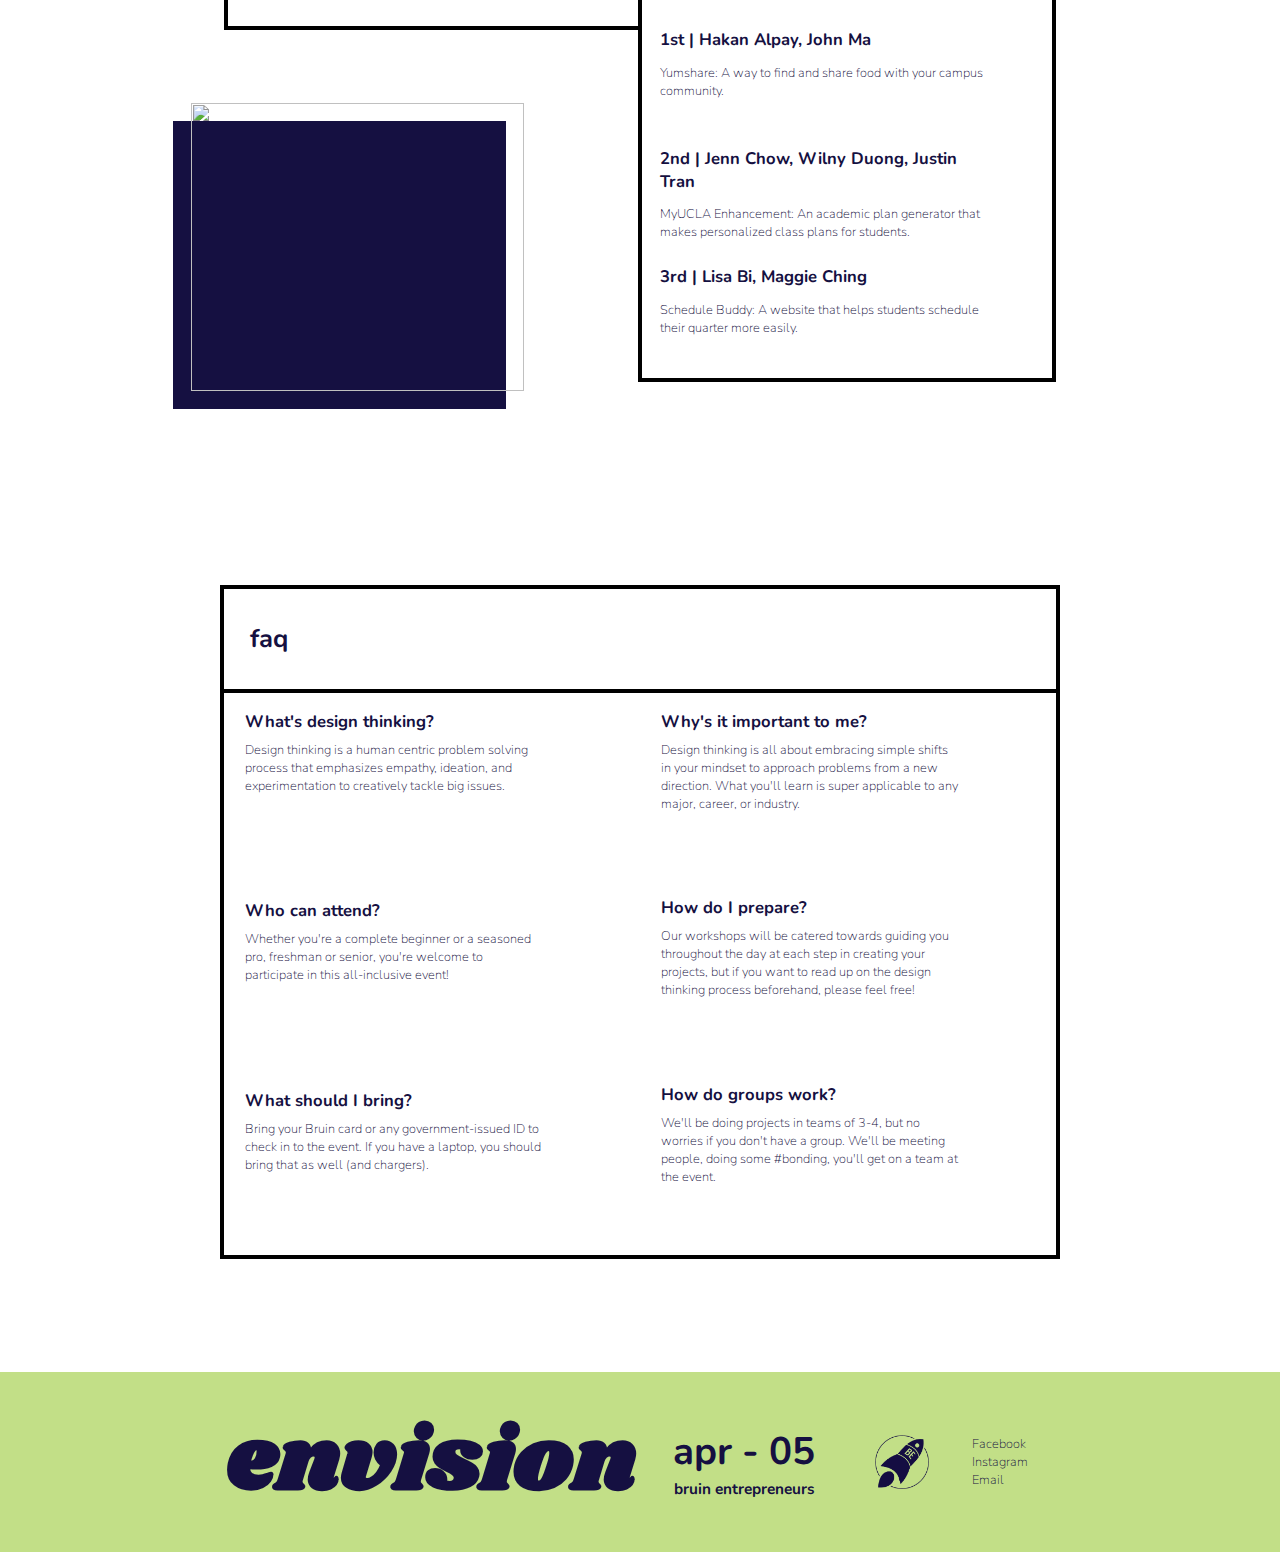
==== commit 45786e70: "Merge branch 'master' of https://github.com/Bruin-Entrepreneurs/designathon_2020" ====
--- a/index.html
+++ b/index.html
@@ -98,34 +98,31 @@
 				</div>
 				<div class="half-column-schedule-small">
 					<div class="link-item-schedule">
-						<h2 class="link-title-text-time">8:30 &ndash;</h2>
-					</div>
-					<div class="link-item-schedule">
-						<h2 class="link-title-text-time">9:00 &ndash;</h2>
-					</div>
-					<div class="link-item-schedule">
 						<h2 class="link-title-text-time">9:30 &ndash;</h2>
 					</div>
 					<div class="link-item-schedule">
 						<h2 class="link-title-text-time">10:00 &ndash;</h2>
 					</div>
 					<div class="link-item-schedule">
-						<h2 class="link-title-text-time">11:00 &ndash;</h2>
-					</div>
-					<div class="link-item-schedule">
-						<h2 class="link-title-text-time">12:00 &ndash;</h2>
-					</div>
-					<div class="link-item-schedule">
-						<h2 class="link-title-text-time">1:00 &ndash;</h2>
+						<h2 class="link-title-text-time">10:30 &ndash;</h2>
+					</div>
+					<div class="link-item-schedule">
+						<h2 class="link-title-text-time">11:30 &ndash;</h2>
+					</div>
+					<div class="link-item-schedule">
+						<h2 class="link-title-text-time">12:30 &ndash;</h2>
+					</div>
+					<div class="link-item-schedule">
+						<h2 class="link-title-text-time">1:15 &ndash;</h2>
 					</div>
 					<div class="link-item-schedule">
 						<h2 class="link-title-text-time">1:30 &ndash;</h2>
 					</div>
 					<div class="link-item-schedule">
-						<h2 class="link-title-text-time">4:15 &ndash;</h2>
-					</div>
-					<div class="link-item-schedule">
-						<h2 class="link-title-text-time">5:00 &ndash;</h2>
+						<h2 class="link-title-text-time">4:30 &ndash;</h2>
+					</div>
+					<div class="link-item-schedule">
+						<h2 class="link-title-text-time">5:30 &ndash;</h2>
 					</div>
 				</div>
 				<div class="half-column-schedule">
@@ -134,9 +131,6 @@
 					</div>
 					<div class="link-item-schedule-2">
 						<h2 class="link-title-text-time-2">opening remarks</h2>
-					</div>
-					<div class="link-item-schedule-2">
-						<h2 class="link-title-text-time-2">activity</h2>
 					</div>
 					<div class="link-item-schedule-2">
 						<h2 class="link-title-text-time-2">workshop 1</h2>
--- a/base.css
+++ b/base.css
@@ -113,6 +113,8 @@
 
 .squeezed {
   width: 90%;
+  height: 45%;
+  /* height: 20vh; */
   margin: 0 auto;
 }
 
@@ -126,8 +128,9 @@
 }
 
 .title-sub-text {
-    text-align: left;
-    margin-left: .5vw;
+  font-size: 70%;
+  text-align: left;
+  /* margin-left: .5vw; */
 }
 
 .section-title {
@@ -824,6 +827,12 @@
     font-size: 4vw;
   }
 
+  .title-sub-text {
+    font-size: 50%;
+    text-align: left;
+    /* margin-left: .5vw; */
+  }
+
   #last-year-text {
     font-size: 1.7vw;
   }
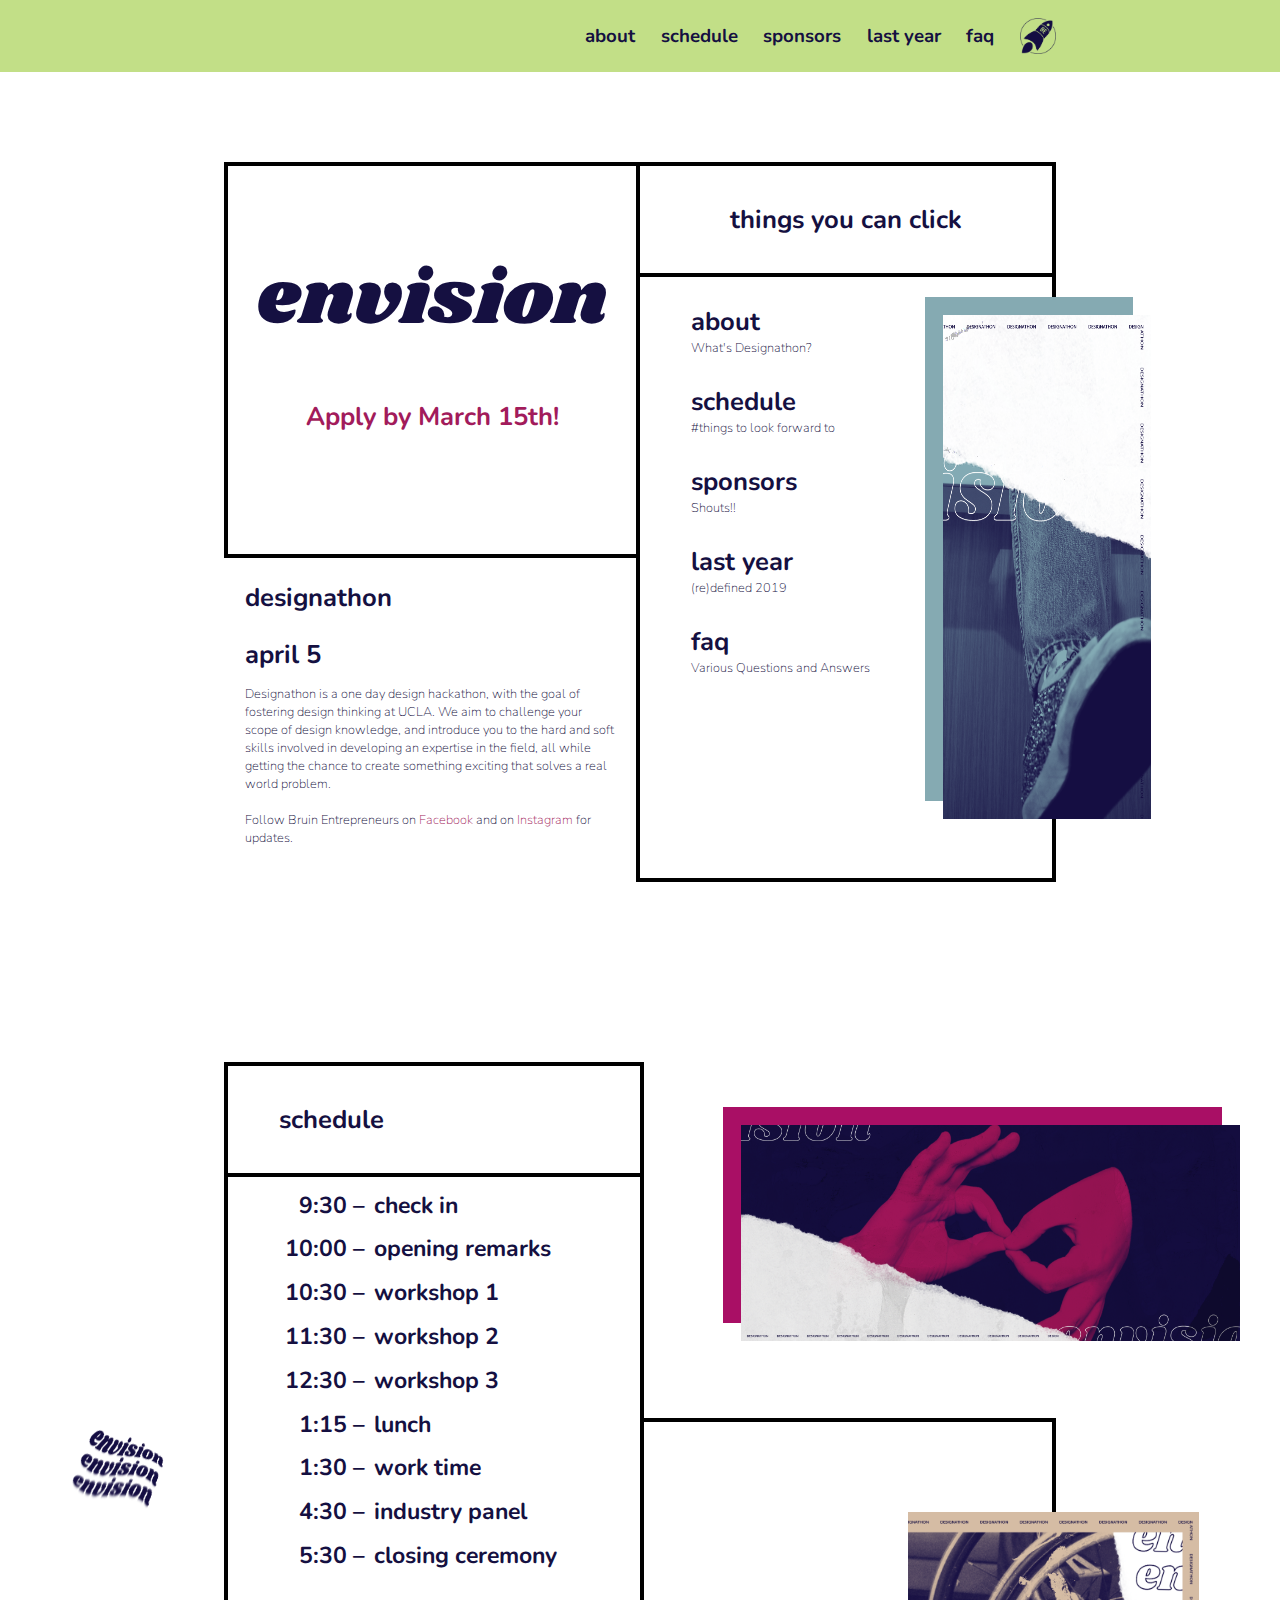
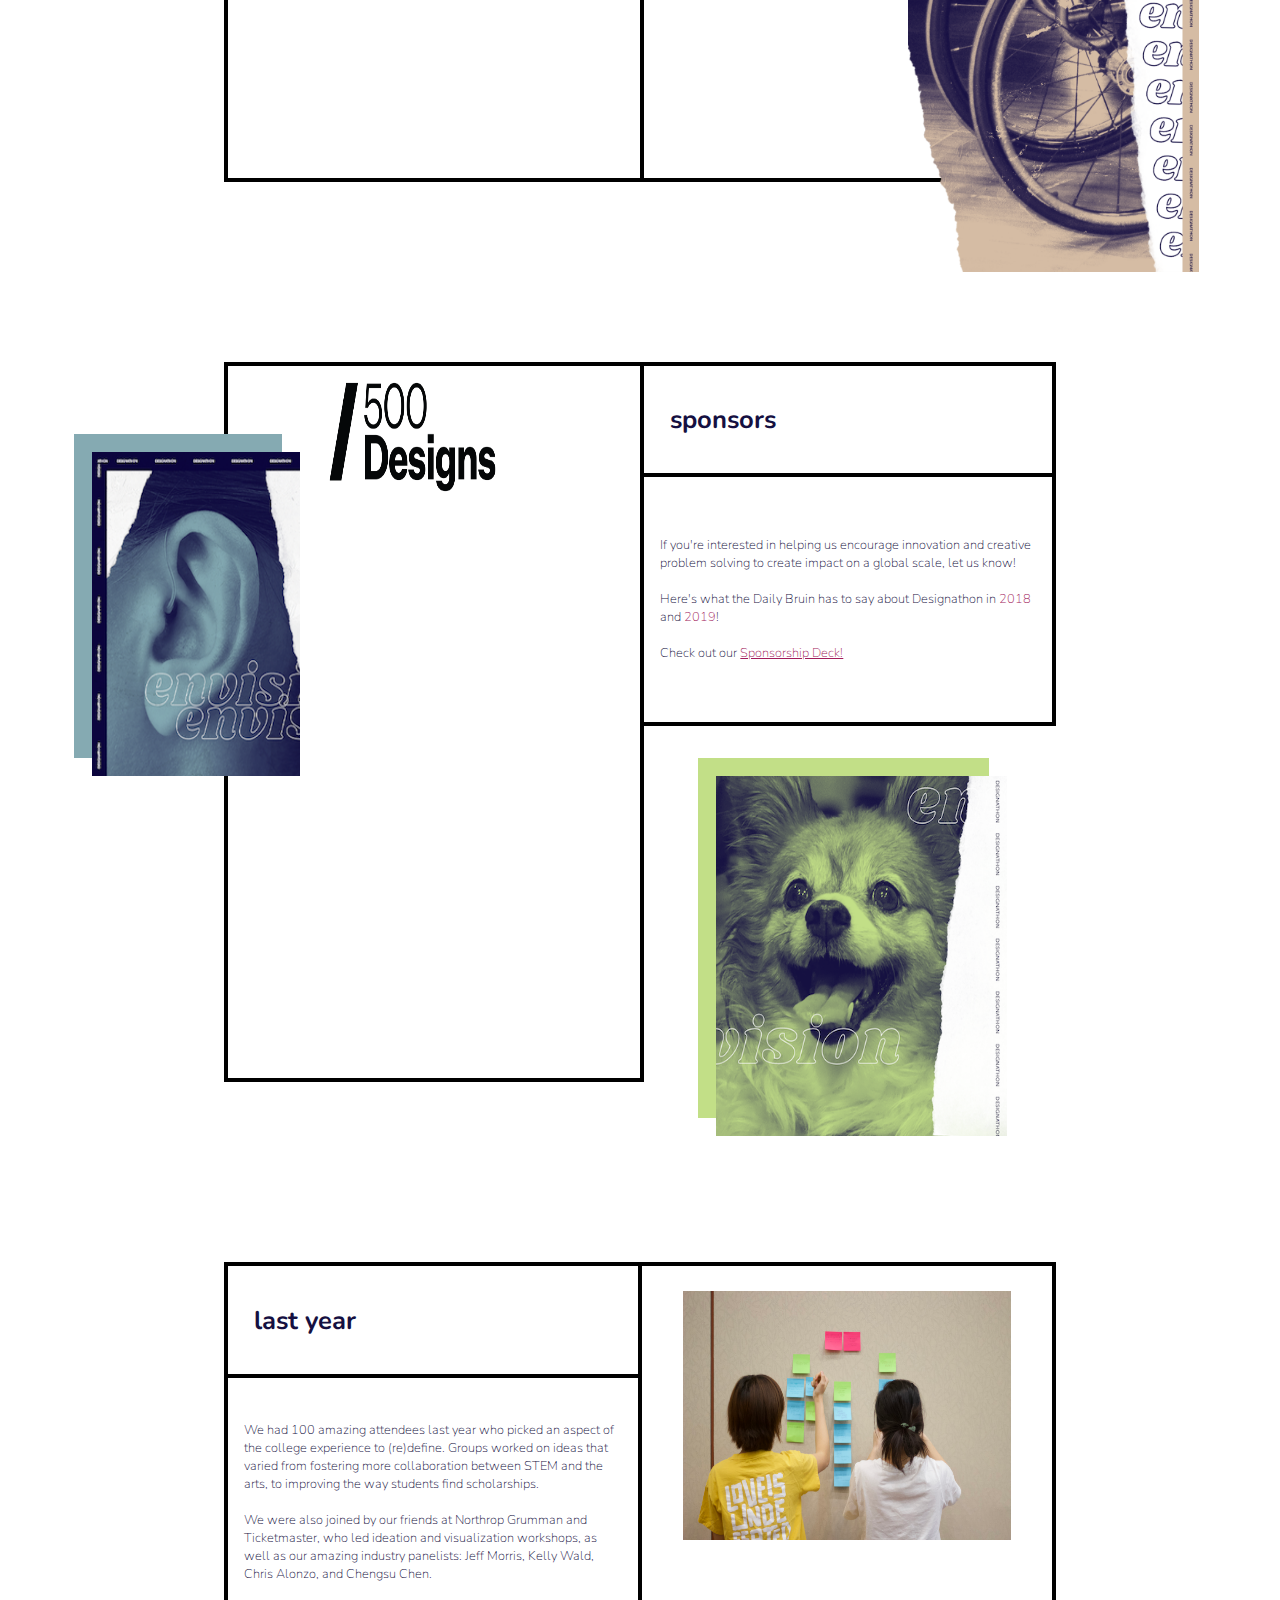
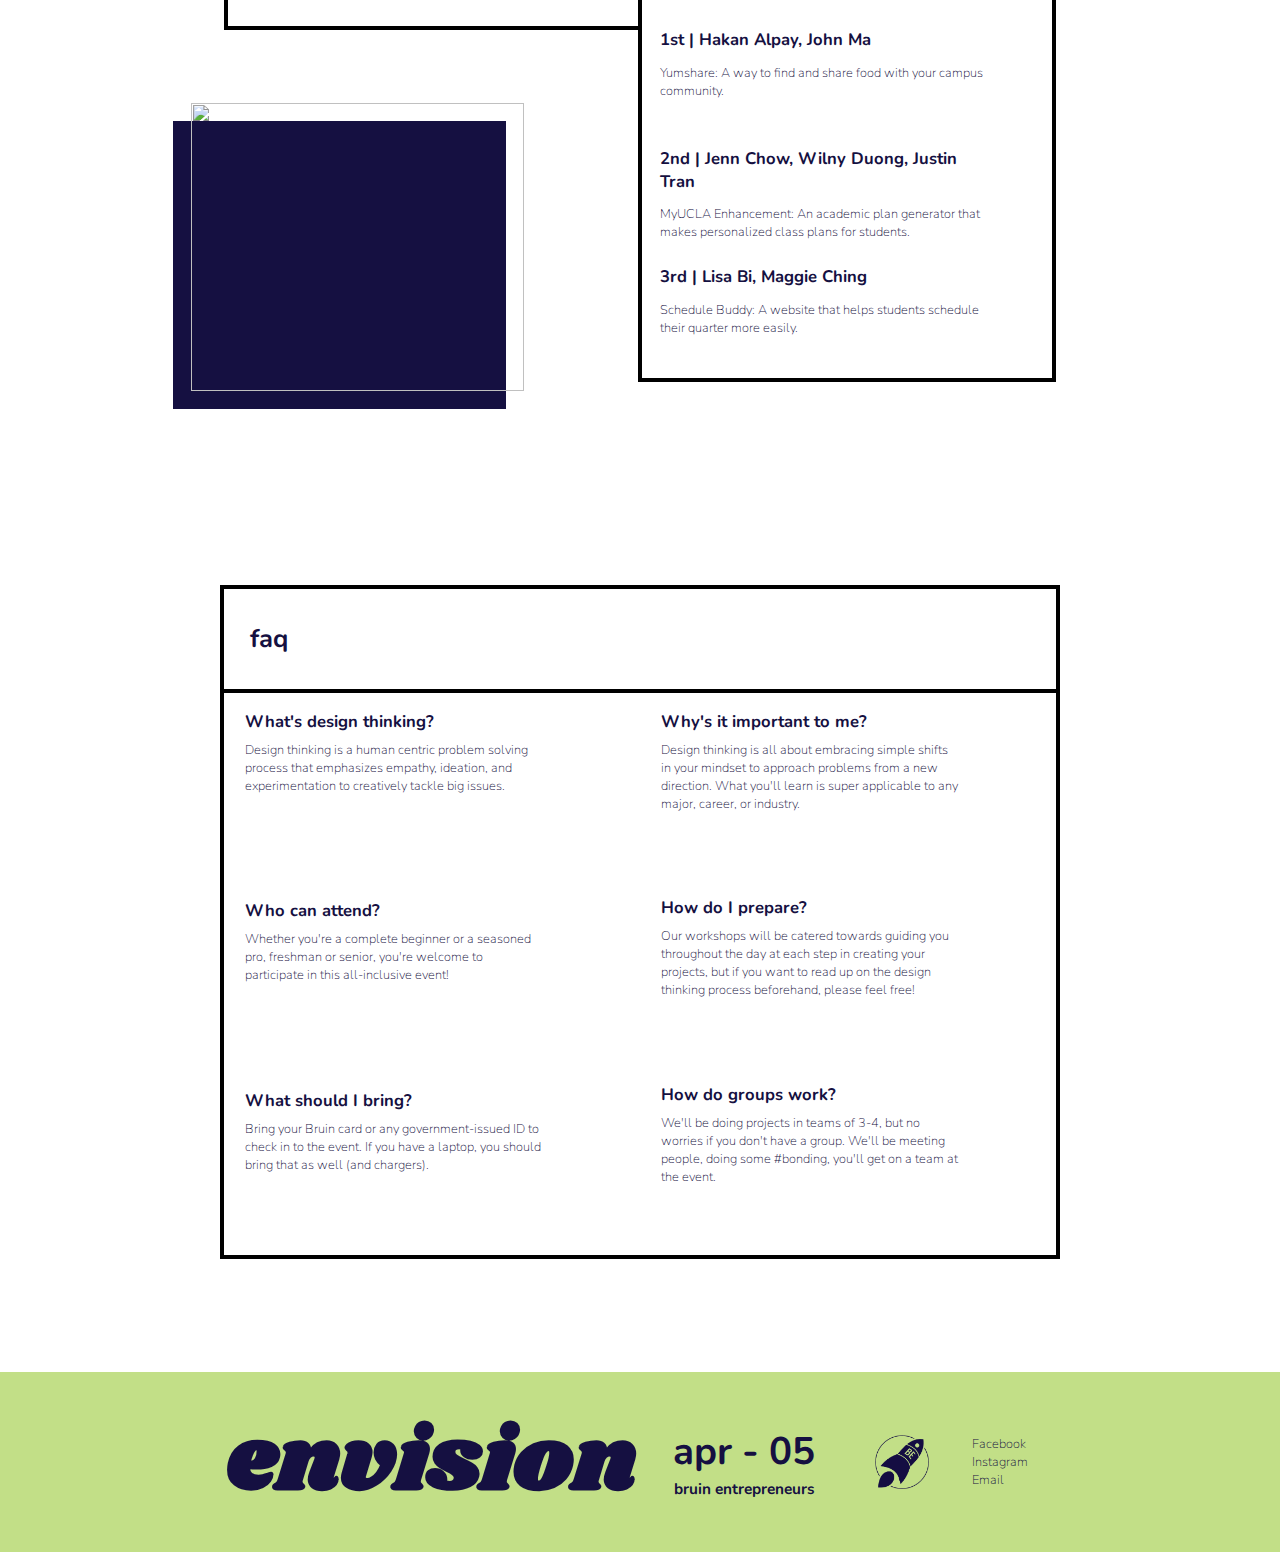
==== commit a2834810: "Fix mobile somewhat" ====
--- a/index.html
+++ b/index.html
@@ -9,7 +9,6 @@
   <link href="https://fonts.googleapis.com/css?family=Shrikhand&display=swap" rel="stylesheet">
   <link href="https://fonts.googleapis.com/css?family=Varela+Round&display=swap" rel="stylesheet">
   <link href="https://fonts.googleapis.com/css?family=Nunito&display=swap" rel="stylesheet">
-
 
   <meta name="viewport" content="width=device-width, initial-scale=1" user-scalable="no" />
 </head>
@@ -31,11 +30,12 @@
 	          <div id="title-left-upper" class="half-row" >
 	             <div id="title-text-box" >
 		               <h1 id="title-text">envision</h1>
-			             <h5><a href='http://tinyurl.com/BEdesignathon20' style='color: #151041; '><span style="color: #A21B5B">Apply</span> by March 15th!</a></h5>
+			             <h5><a href='http://tinyurl.com/BEdesignathon20' style='color: #A21B5B; '>Apply by March 15th!</a></h5>
 				        </div>
 		        </div>
 	          <div class='squeezed' class="half-row-plain" >
-		        <h3 id="title-sub-title"> designathon &nbsp;&nbsp;apr 5</h3>
+		        <h3 id="title-sub-title"> designathon</h3>
+            <h3 id="title-sub-title"> april 5</h3>
 		        <p class="title-sub-text" style="text-align: left;" >
 			        Designathon is a one day design hackathon, with the goal of
 				      fostering design thinking at UCLA. We aim to challenge
@@ -178,7 +178,7 @@
 			<div class="half-column">
         <div class="sponsor-box">
           <div id="sponsor-img-box">
-            <img id='foot-img' src='./assets/500Designs_Export_Lockup_Black.png'>
+            <img id='fivehun-img' src='./assets/500Designs_Export_Lockup_Black.png'>
           </div>
         </div>
         <div class="ear-box" >
@@ -213,7 +213,7 @@
           -->
             <div class="dog-box" >
                <div id="dog-img-box">
-                   <img id='foot-img' src='./assets/dog.png'>
+                   <img id='dog-img' src='./assets/dog.png'>
               </div>
             </div>
 					</div>
--- a/base.css
+++ b/base.css
@@ -128,7 +128,7 @@
 }
 
 .title-sub-text {
-  font-size: 70%;
+  font-size: 80%;
   text-align: left;
   /* margin-left: .5vw; */
 }
@@ -439,6 +439,14 @@
     height: 70%;
 }
 
+#dog-img {
+  position: absolute;
+  left: 2vh;
+  top: 2vh;
+  width: 100%;
+  height: 100%;
+}
+
 #dog-img-box {
   background: #C2DF87;
   width: 35%;
@@ -458,8 +466,10 @@
 }
 
 .sponsor-box {
-    margin-left: 0vw;
-    height: 100%;
+  display: flex;
+  margin-left: 0vw;
+  height: 100%;
+  justify-content: center;
 }
 
 #ear-img-box {
@@ -477,15 +487,15 @@
 
 #sponsor-img-box {
   background: white;
-  width: 30%;
-  height: 19%;
-  position: absolute;
+  width: 50%;
+  height: 20%;
+  /* position: absolute; */
   /*
   top: 8vh;
   left: -20vh;
   */
-  top: 1%;
-  left: 12.5%;
+  /* top: 1%; */
+  /* left: 12.5%; */
 }
 
 #star-background {
@@ -735,6 +745,14 @@
 }
 /* sponsors */
 
+#fivehun-img {
+  /* position: absolute; */
+  /* left: 2vh; */
+  /* top: 2vh; */
+  width: 100%;
+  height: 100%;
+}
+
 @media (max-width: 1050px) {
   #dog-img-box {
     width: 45%;
@@ -751,12 +769,12 @@
     left: -20%;
   }
 
-  #sponsor-img-box {
+  /* #sponsor-img-box {
     width: 30%;
     height: 14%;
     top: 3%;
     left: 15%;
-  }
+  } */
 }
 
 
@@ -767,27 +785,28 @@
 }
 
 @media (max-width: 780px) {
-  #sponsor-img-box {
+  /* #sponsor-img-box {
     width: 27%;
     height: 10%;
     top: 0.8%;
     left: 19%;
-  }
+  } */
 }
 
 @media (max-width: 600px) {
   h3 {
     font-size: .6rem;
   }
-  #sponsor-img-box {
+  /* #sponsor-img-box {
     width: 27%;
     height: 10%;
     top: 0.5%;
     left: 18.5%;
-  }
+  } */
 }
 
 @media (max-width: 40rem) {
+
 
   p {
     /* margin-top: 0; */
@@ -808,11 +827,10 @@
   .container {
     width: 80vw;
   }
-/*
+
   .container-plain {
     width: 80vw;
   }
-  */
 
 /* schedule: Monica's section */
   .container-plain-schedule {
@@ -860,6 +878,30 @@
 
   .q-box-question {
     font-size: 3vw;
+  }
+
+  #foot-img-box {
+    width: 0;
+    height: 0;
+  }
+
+  #foot-img {
+    width: 0;
+    height: 0;
+  }
+
+  #ear-img-box {
+    width: 0;
+    height: 0;
+  }
+
+  #hand-img-box {
+    width: 45%;
+    right: -4vw;
+  }
+
+  #bike-img-box {
+    right: -2vw;
   }
 
   #dog-img-box {
@@ -870,12 +912,12 @@
   }
 
 
-  #ear-img-box {
+  /* #ear-img-box {
     width: 32%;
     height: 38%;
     top: 10%;
     left: -10%;
-  }
+  } */
 
   /*sponsors*/
   .container-sponsors {
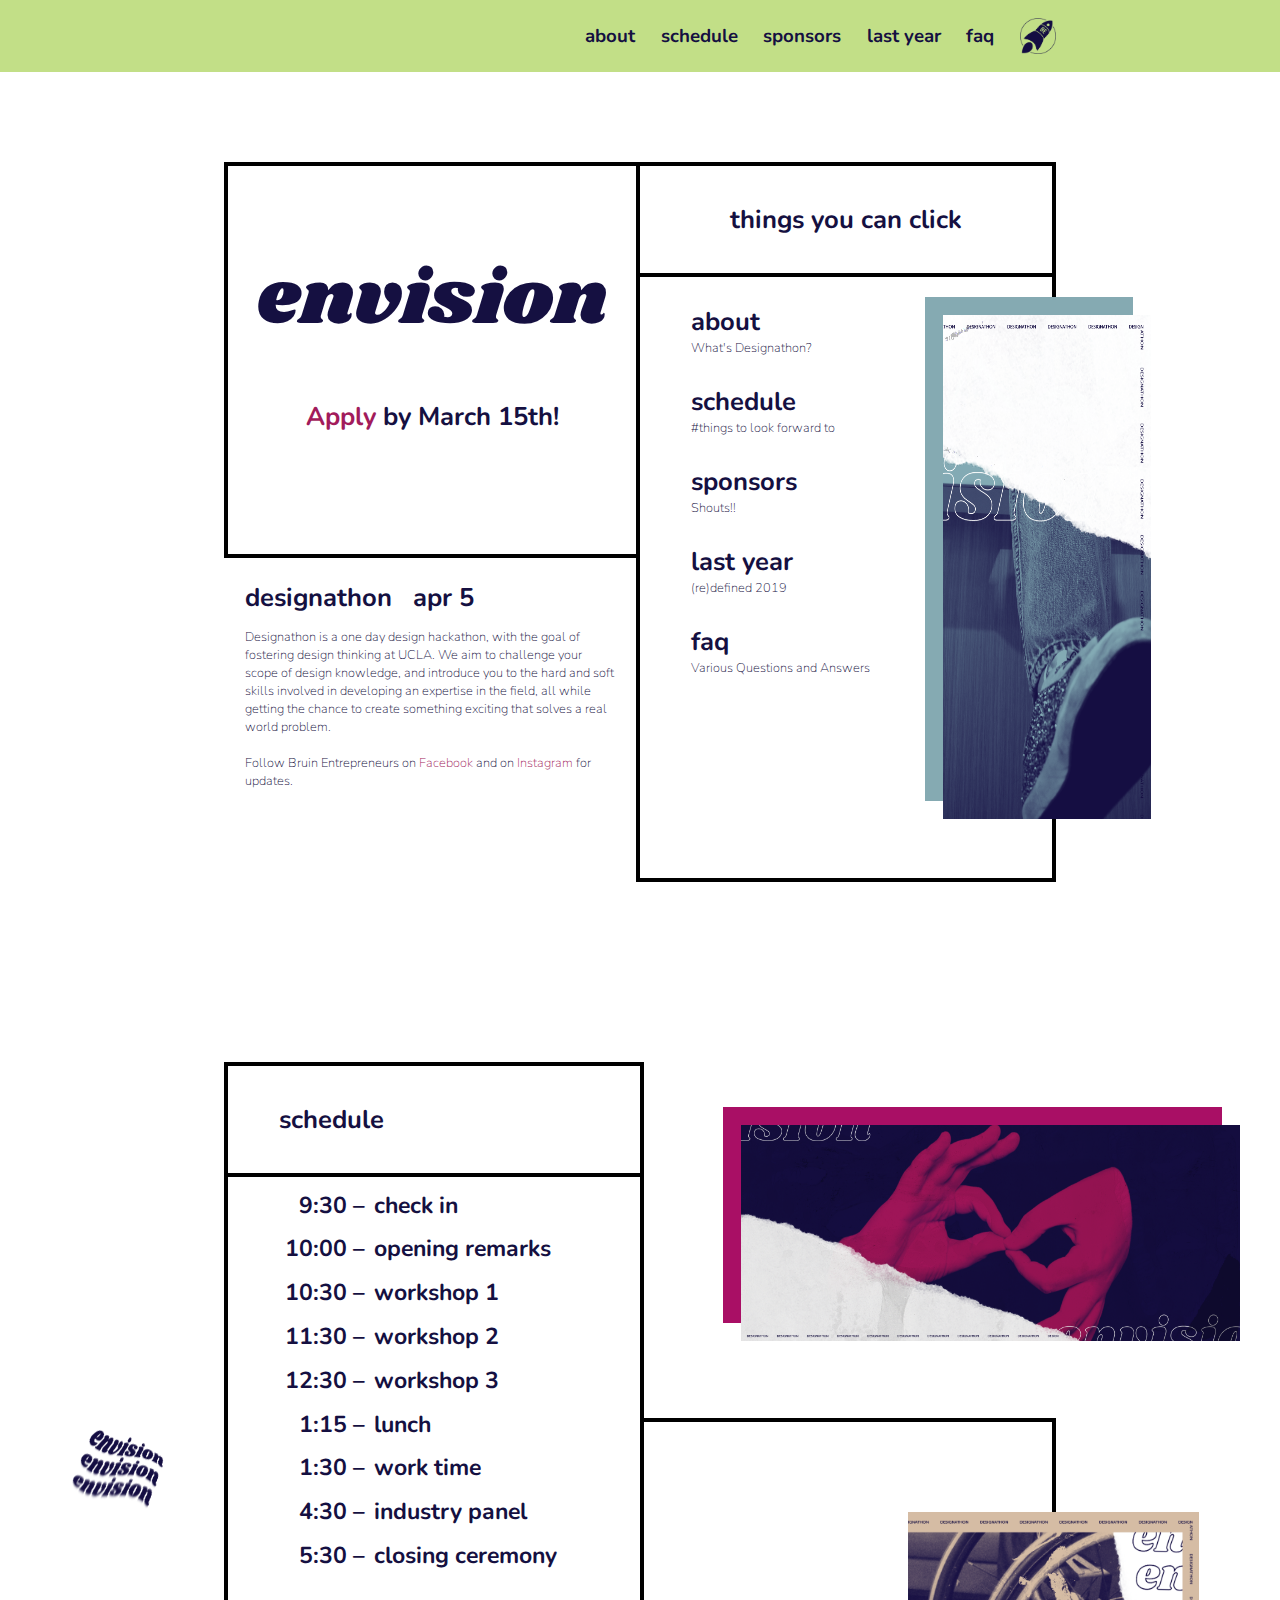
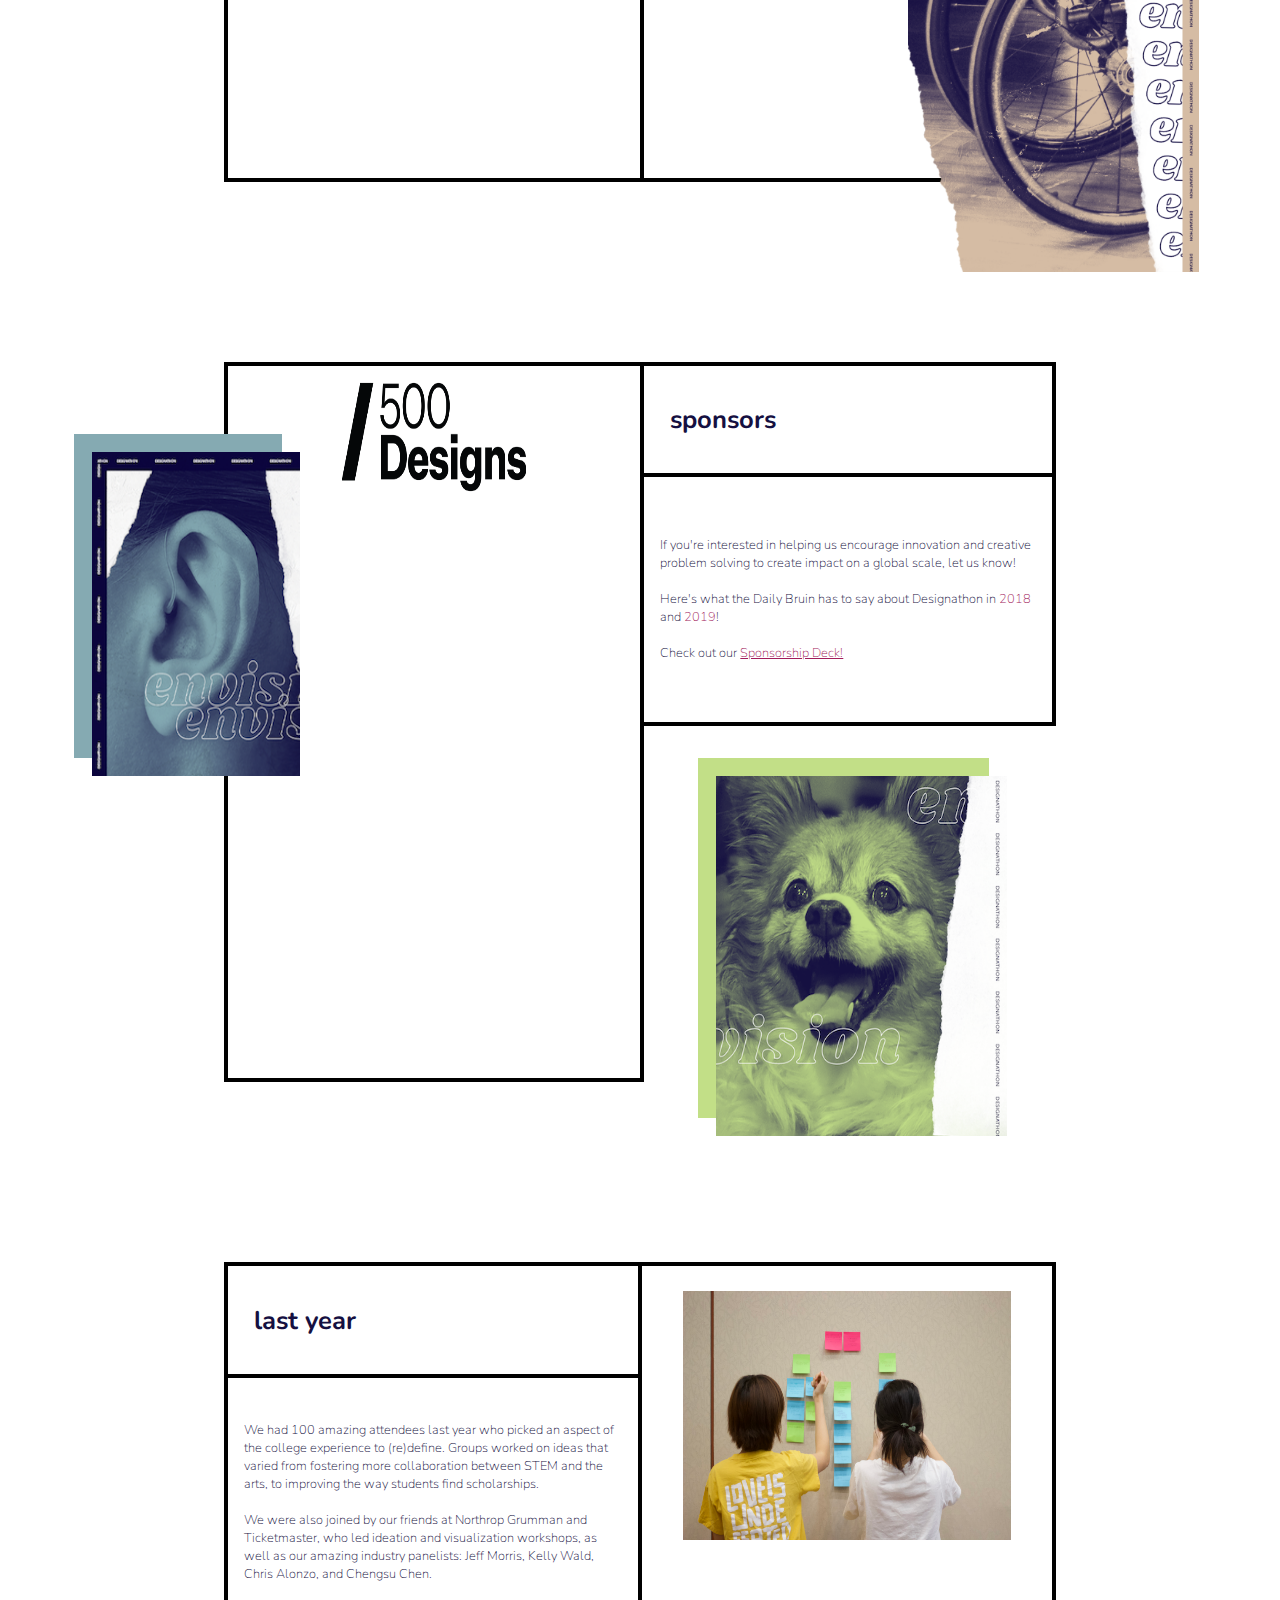
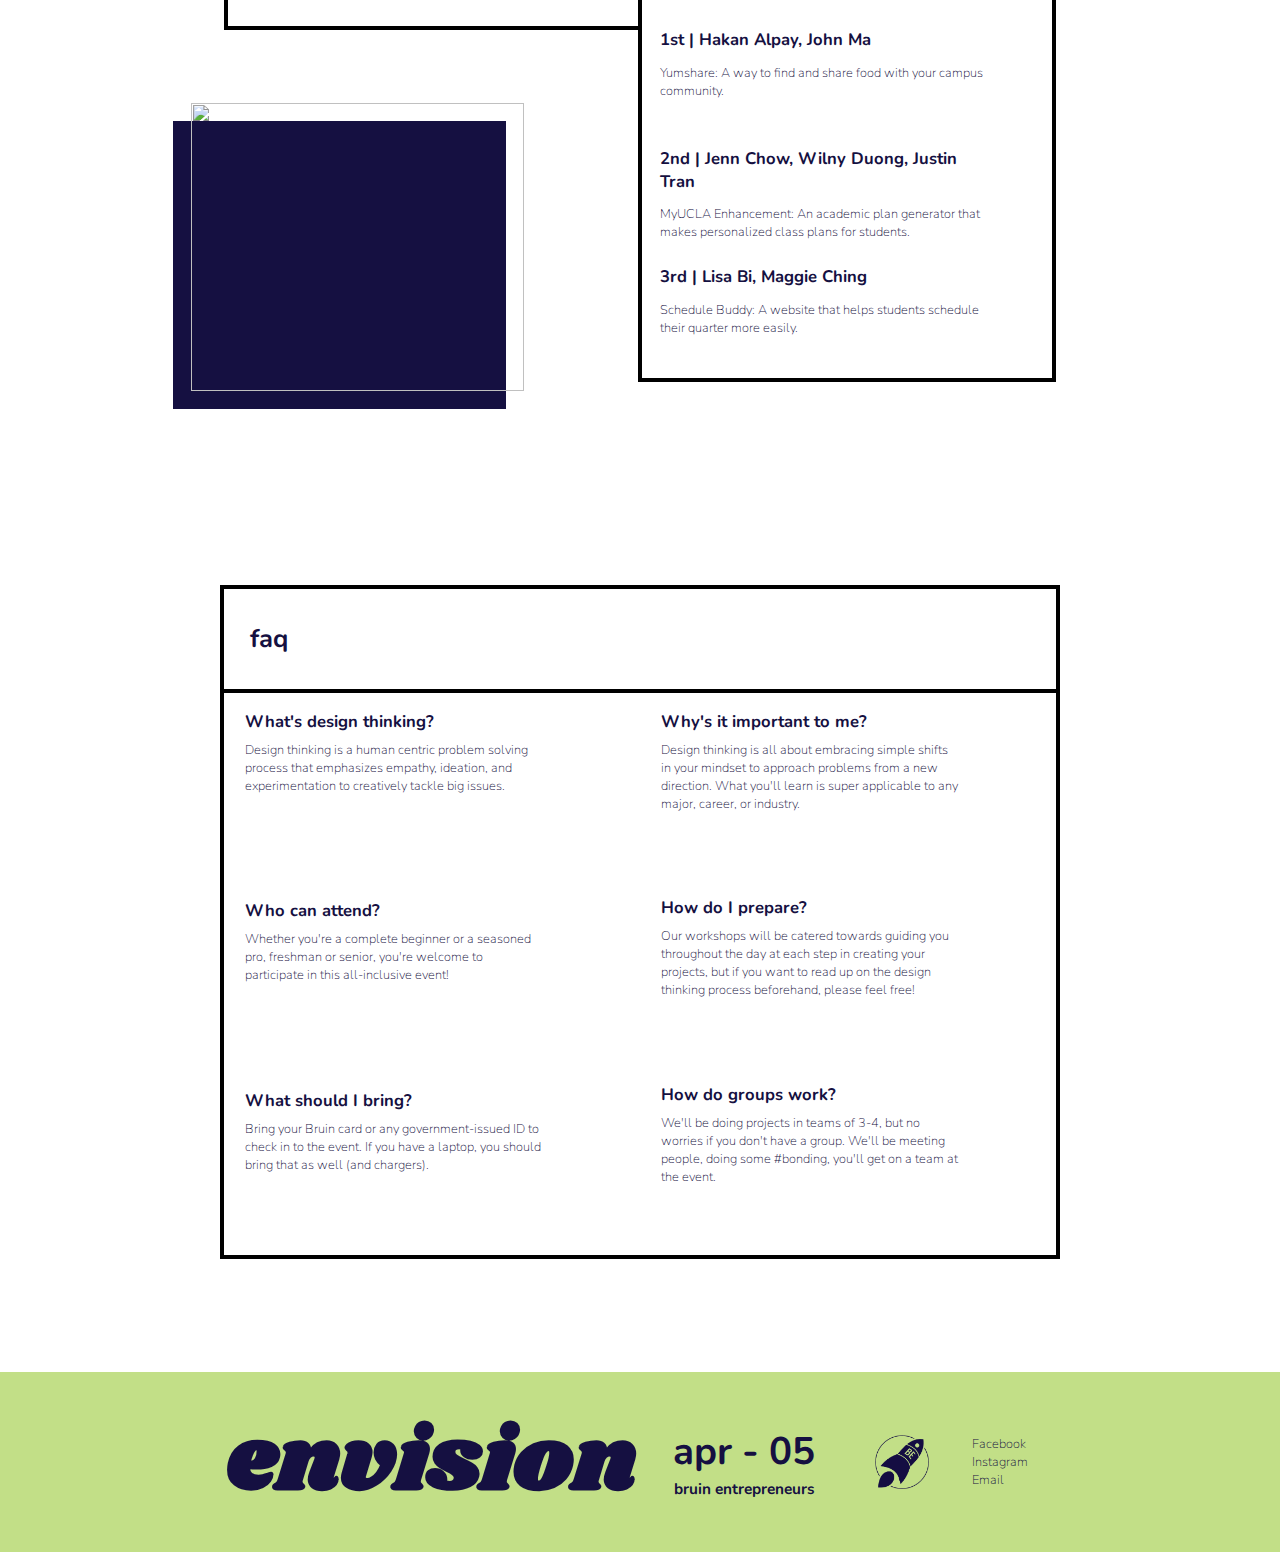
==== commit 2179b2e5: "Merge branch 'master' of https://github.com/Bruin-Entrepreneurs/designathon_2020" ====
--- a/index.html
+++ b/index.html
@@ -9,6 +9,7 @@
   <link href="https://fonts.googleapis.com/css?family=Shrikhand&display=swap" rel="stylesheet">
   <link href="https://fonts.googleapis.com/css?family=Varela+Round&display=swap" rel="stylesheet">
   <link href="https://fonts.googleapis.com/css?family=Nunito&display=swap" rel="stylesheet">
+
 
   <meta name="viewport" content="width=device-width, initial-scale=1" user-scalable="no" />
 </head>
@@ -30,12 +31,11 @@
 	          <div id="title-left-upper" class="half-row" >
 	             <div id="title-text-box" >
 		               <h1 id="title-text">envision</h1>
-			             <h5><a href='http://tinyurl.com/BEdesignathon20' style='color: #A21B5B; '>Apply by March 15th!</a></h5>
+			             <h5><a href='http://tinyurl.com/BEdesignathon20' style='color: #151041; '><span style="color: #A21B5B">Apply</span> by March 15th!</a></h5>
 				        </div>
 		        </div>
 	          <div class='squeezed' class="half-row-plain" >
-		        <h3 id="title-sub-title"> designathon</h3>
-            <h3 id="title-sub-title"> april 5</h3>
+		        <h3 id="title-sub-title"> designathon &nbsp;&nbsp;apr 5</h3>
 		        <p class="title-sub-text" style="text-align: left;" >
 			        Designathon is a one day design hackathon, with the goal of
 				      fostering design thinking at UCLA. We aim to challenge
--- a/base.css
+++ b/base.css
@@ -469,6 +469,7 @@
   display: flex;
   margin-left: 0vw;
   height: 100%;
+  width: 100%;
   justify-content: center;
 }
 
@@ -827,10 +828,11 @@
   .container {
     width: 80vw;
   }
-
+/*
   .container-plain {
     width: 80vw;
   }
+  */
 
 /* schedule: Monica's section */
   .container-plain-schedule {
@@ -886,6 +888,11 @@
   }
 
   #foot-img {
+    width: 0;
+    height: 0;
+  }
+
+  .ear-box {
     width: 0;
     height: 0;
   }
